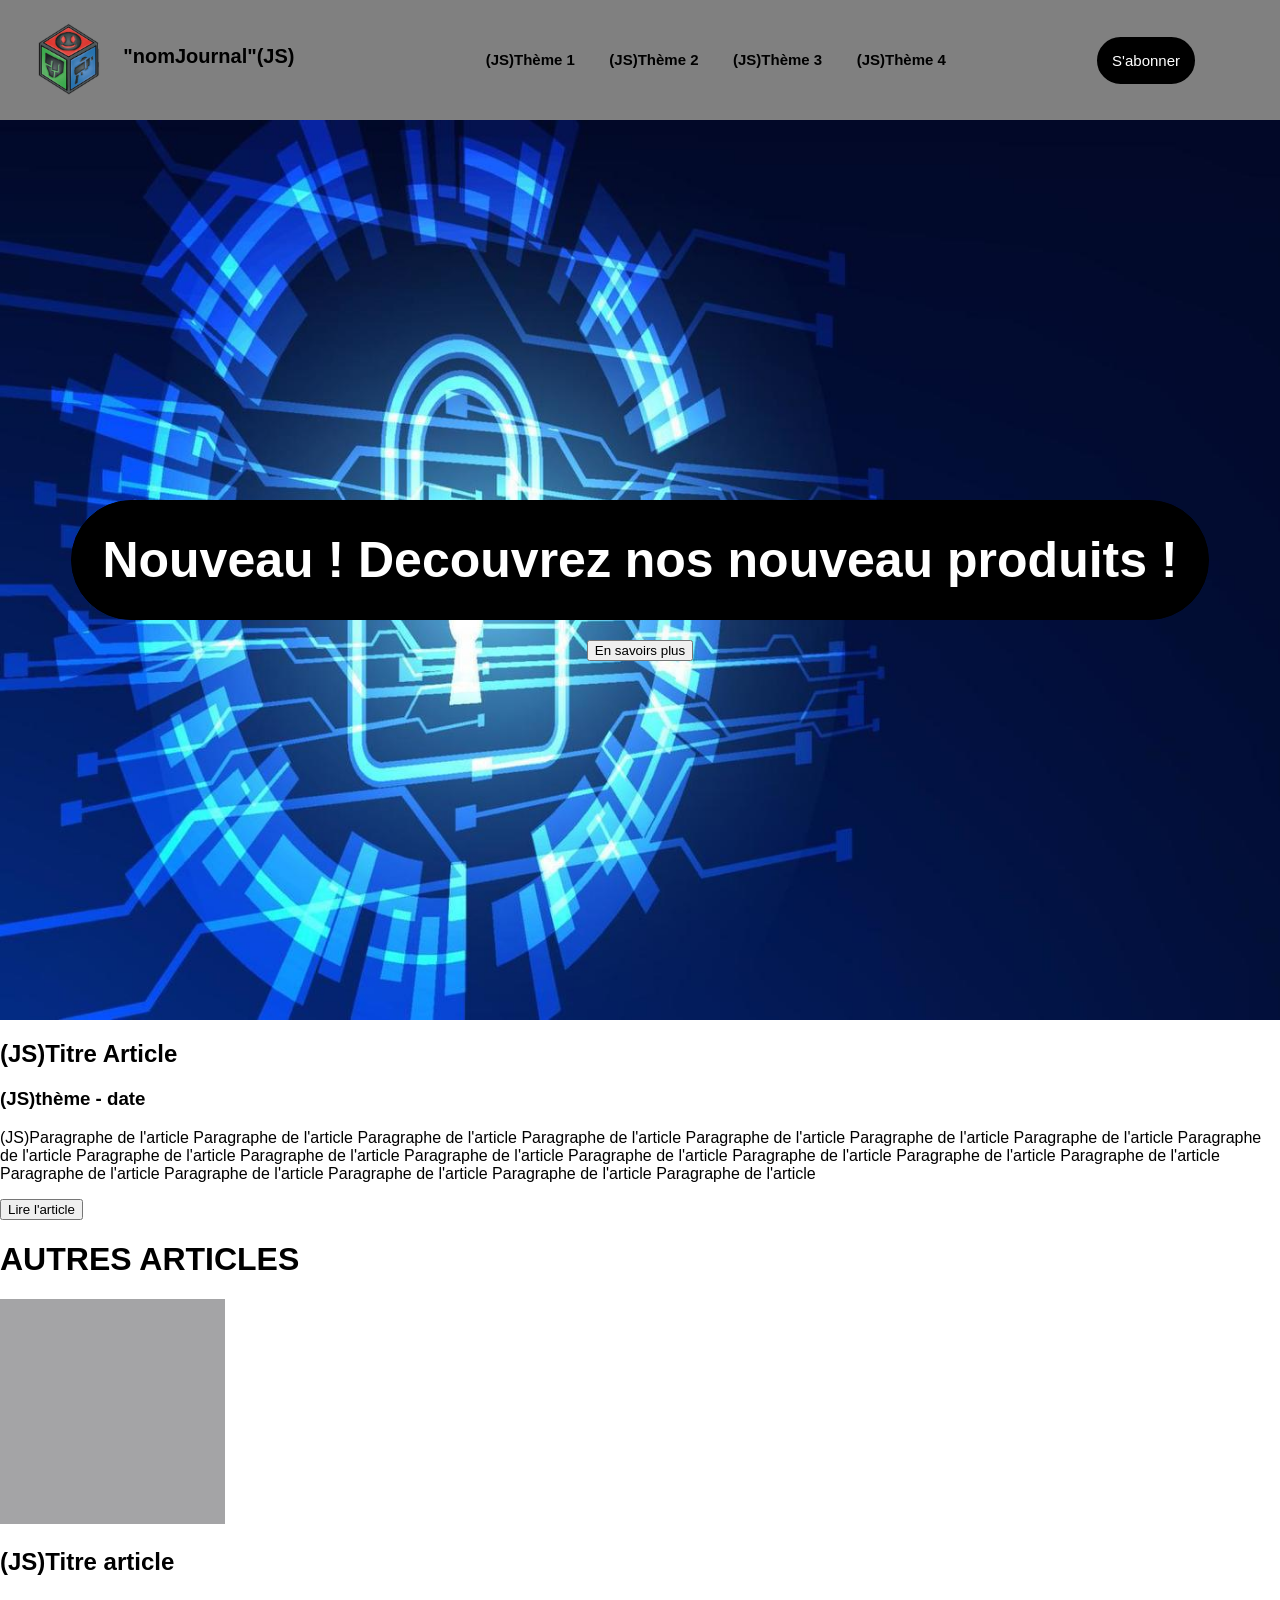
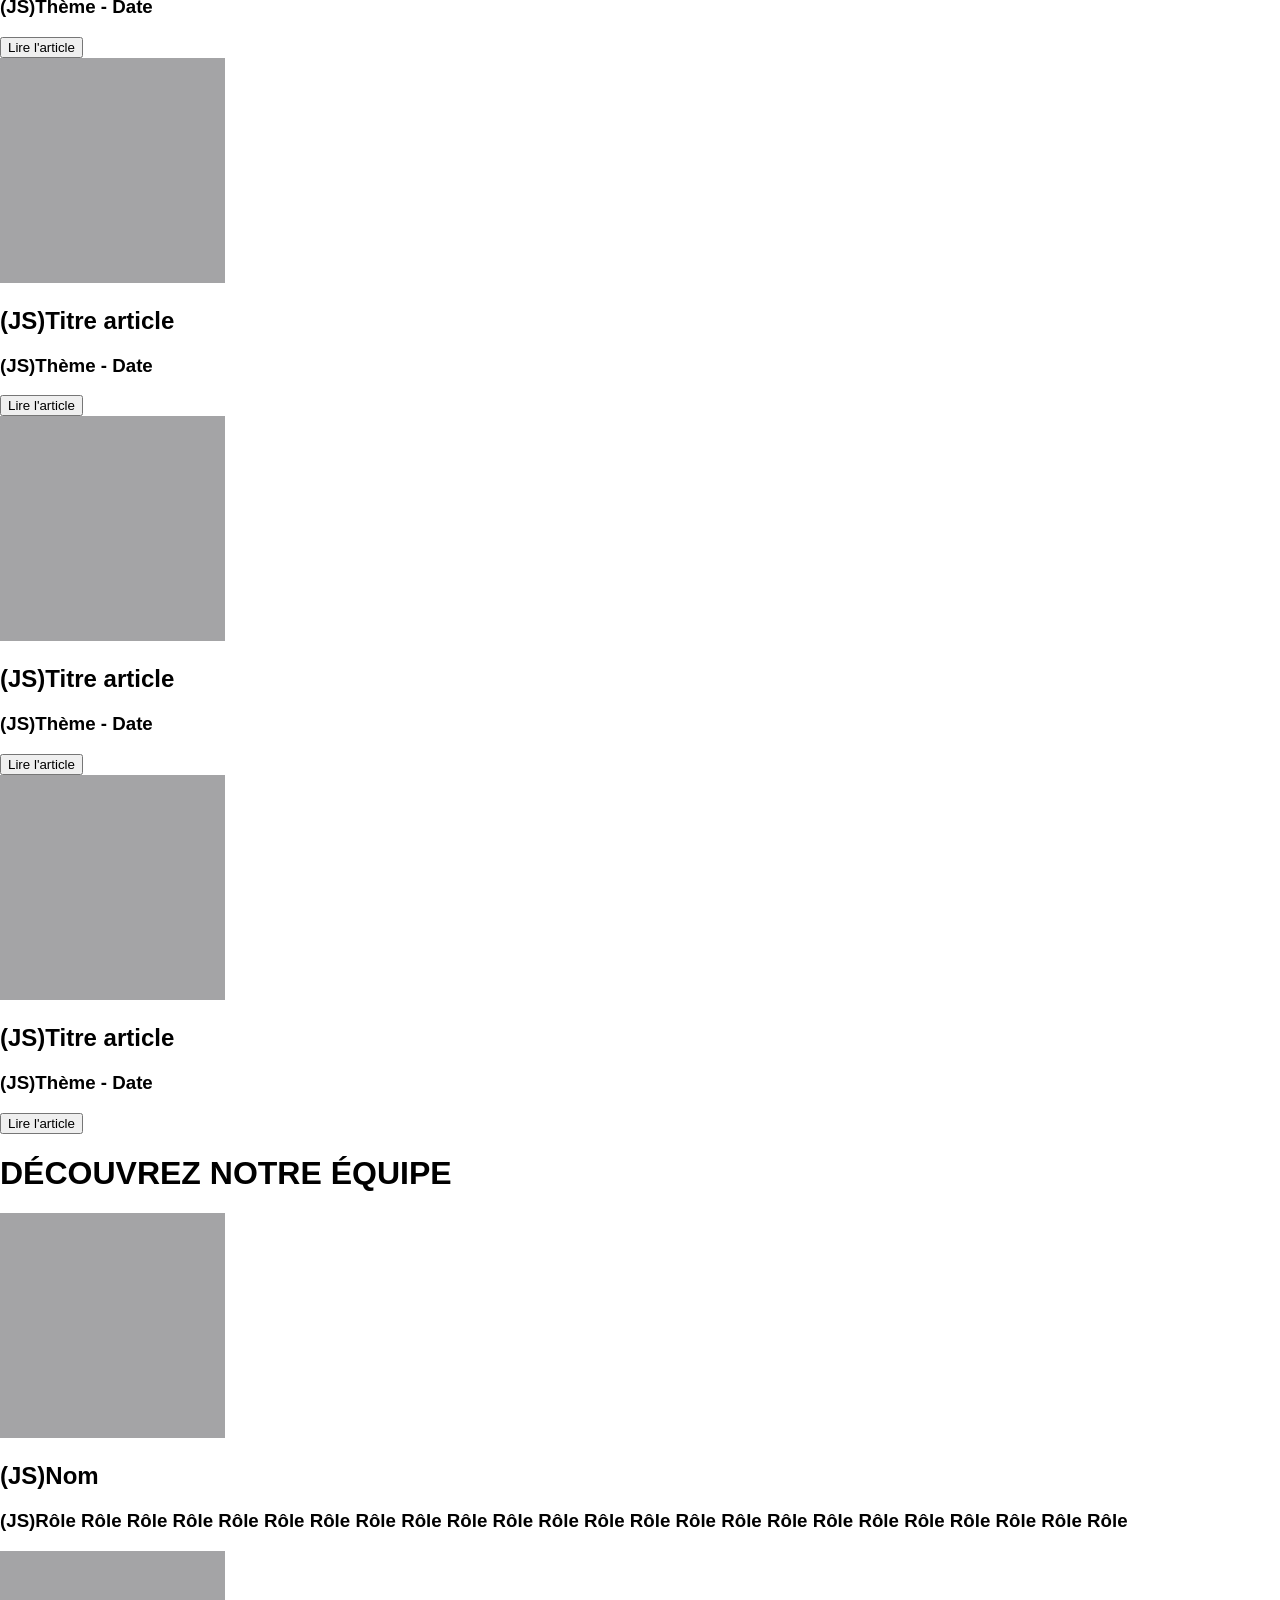
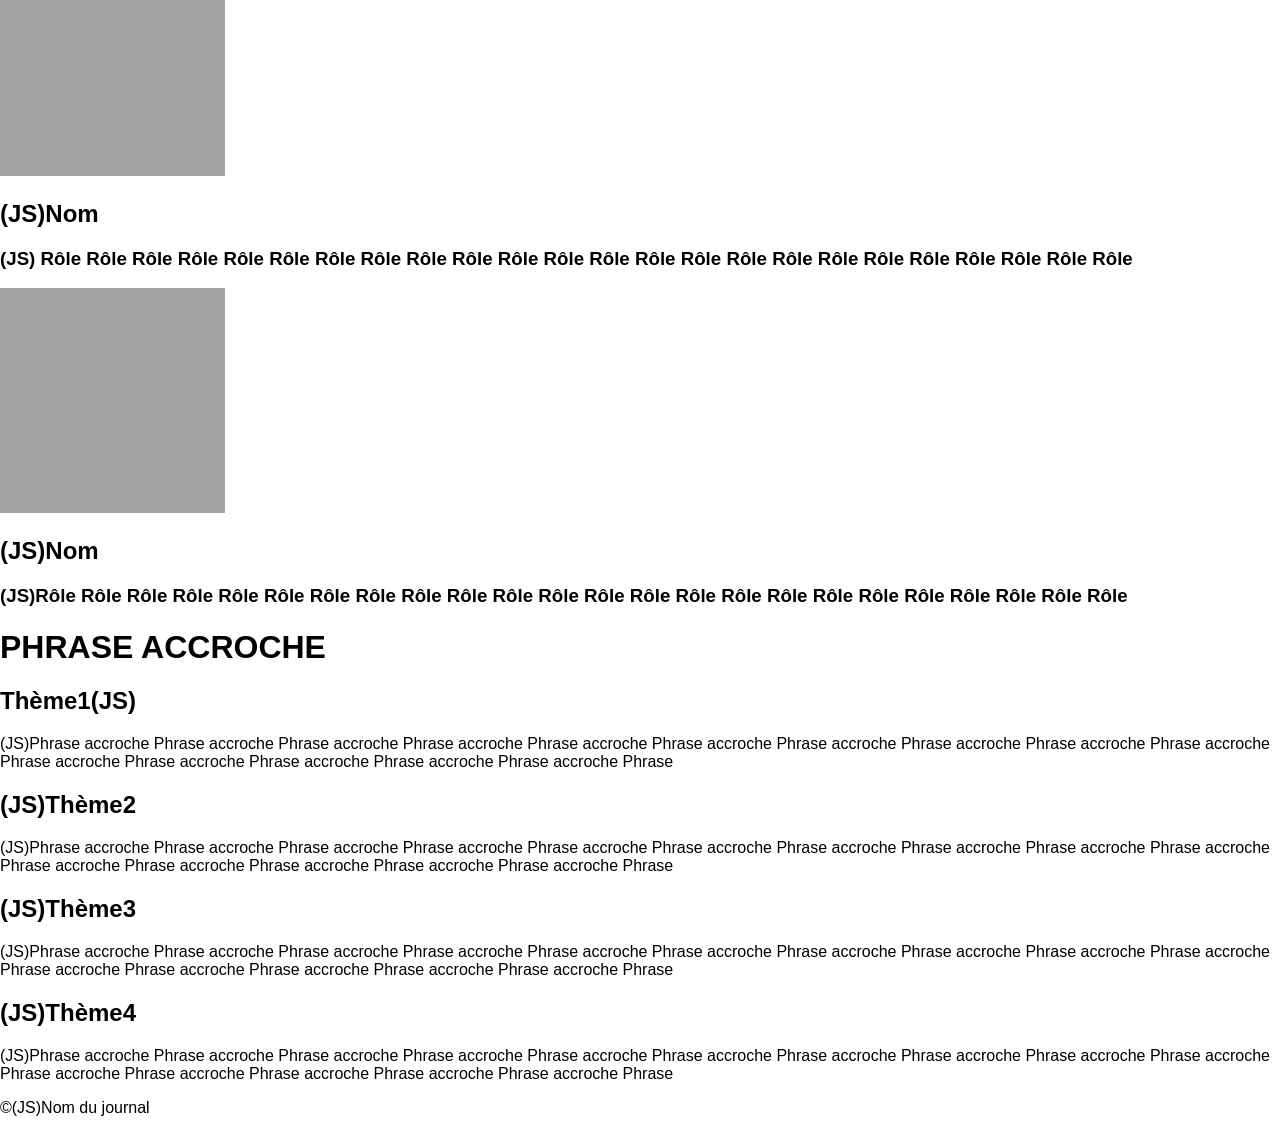
==== index.html @ ef208337 "niceeeee" ====
<!DOCTYPE html>
<html lang="fr">
<head>
   <meta charset="UTF-8">
   <meta name="viewport" content="width=device-width, initial-scale=1.0">
   <title>CyberW0W</title>
   <link rel="stylesheet" href="style.css">
</head>
<body>
   <!-- Début HTML -->
   <nav>
   <div class="nav_logo_and_name">
      <img class="nav_logo" src="assets/d7frto0-d5fe16d4-93fb-4205-88fe-c73c421a5c11.png">
         <h3 class="mag_name">"nomJournal"(JS)</h3>
   </div>
   <ul class="nav_bar">
   <li><a href ="#">(JS)Thème 1</a></li>
   <li><a href ="#">(JS)Thème 2</a></li>
   <li><a href ="#">(JS)Thème 3</a></li>
   <li><a href ="#">(JS)Thème 4</a></li>
   </ul>
<button class="subscribe_button">S'abonner</button>
</nav>
<header>
<h1 id="new_product_title"class="big_title">Nouveau ! Decouvrez nos nouveau produits !</h1>
<button class="header_button">En savoirs plus</button>
</header>
<main>
<div class="highlight_article">
<h2 class="article_title">(JS)Titre Article</h2>
<h3 class="theme_date">(JS)thème - date</h3>
<p>(JS)Paragraphe de l'article Paragraphe de l'article Paragraphe de l'article Paragraphe de l'article Paragraphe de l'article Paragraphe de l'article Paragraphe de l'article Paragraphe de l'article Paragraphe de l'article Paragraphe de l'article Paragraphe de l'article Paragraphe de l'article Paragraphe de l'article Paragraphe de l'article Paragraphe de l'article Paragraphe de l'article Paragraphe de l'article Paragraphe de l'article Paragraphe de l'article Paragraphe de l'article
</p>
<button class="article_read_button">Lire l'article</button>
</div>
<h1 class="big_title">AUTRES ARTICLES</h1>
<section class="others_articles">
<div class="full_article">
<img class="article_image" src="assets/grey_font_test.png">
<div class="article_description">
<h2 class="article_title">(JS)Titre article</h2>
<h3 class="theme_date">(JS)Thème - Date</h3>
<button class="article_read_button">Lire l'article</button>
</div>
</div>
<div class="full_article">
   <img class="article_image" src="assets/grey_font_test.png">
   <div class="article_description">
   <h2 class="article_title">(JS)Titre article</h2>
   <h3 class="theme_date">(JS)Thème - Date</h3>
   <button class="article_read_button">Lire l'article</button>
   </div>
   </div>
   <div class="full_article">
      <img class="article_image" src="assets/grey_font_test.png">
      <div class="article_description">
      <h2 class="article_title">(JS)Titre article</h2>
      <h3 class="theme_date">(JS)Thème - Date</h3>
      <button class="article_read_button">Lire l'article</button>
      </div>
      </div>
      <div class="full_article">
         <img class="article_image" src="assets/grey_font_test.png">
         <div class="article_description">
         <h2 class="article_title">(JS)Titre article</h2>
         <h3 class="theme_date">(JS)Thème - Date</h3>
         <button class="article_read_button">Lire l'article</button>
         </div>
         </div>
</section>
<h1 class="big_title">DÉCOUVREZ NOTRE ÉQUIPE</h1>
<section class="team_section">
<div class="team_member_div">
<img class="team_member_image" src="assets/grey_font_test.png">
<h2 class="team_member_name">(JS)Nom</h2>
<h3 class="team_member_role">(JS)Rôle Rôle Rôle Rôle Rôle Rôle Rôle Rôle Rôle Rôle Rôle Rôle Rôle Rôle Rôle Rôle Rôle Rôle Rôle Rôle Rôle Rôle Rôle Rôle</h3>
</div>
<div class="team_member_div">
   <img class="team_member_image" src="assets/grey_font_test.png">
   <h2 class="team_member_name">(JS)Nom</h2>
   <h3 class="team_member_role">(JS) Rôle Rôle Rôle Rôle Rôle Rôle Rôle Rôle Rôle Rôle Rôle Rôle Rôle Rôle Rôle Rôle Rôle Rôle Rôle Rôle Rôle Rôle Rôle Rôle</h3>
   </div>
   <div class="team_member_div">
      <img class="team_member_image" src="assets/grey_font_test.png">
      <h2 class="team_member_name">(JS)Nom</h2>
      <h3 class="team_member_role">(JS)Rôle Rôle Rôle Rôle Rôle Rôle Rôle Rôle Rôle Rôle Rôle Rôle Rôle Rôle Rôle Rôle Rôle Rôle Rôle Rôle Rôle Rôle Rôle Rôle</h3>
      </div>
</section>
</main>
<footer>
<h1 class="big_title">PHRASE ACCROCHE</h1>
<section class="footer_thème_section">
<div class="footer_thème_div">
<h2>Thème1(JS)</h2>
<p class="footer_text">(JS)Phrase accroche Phrase accroche Phrase accroche Phrase accroche Phrase accroche Phrase accroche Phrase accroche Phrase accroche Phrase accroche Phrase accroche Phrase accroche Phrase accroche Phrase accroche Phrase accroche Phrase accroche Phrase</p>
</div>
<div class="footer_thème_div">
   <h2>(JS)Thème2</h2>
   <p class="footer_text">(JS)Phrase accroche Phrase accroche Phrase accroche Phrase accroche Phrase accroche Phrase accroche Phrase accroche Phrase accroche Phrase accroche Phrase accroche Phrase accroche Phrase accroche Phrase accroche Phrase accroche Phrase accroche Phrase</p>
   </div>
   <div class="footer_thème_div">
      <h2>(JS)Thème3</h2>
      <p class="footer_text">(JS)Phrase accroche Phrase accroche Phrase accroche Phrase accroche Phrase accroche Phrase accroche Phrase accroche Phrase accroche Phrase accroche Phrase accroche Phrase accroche Phrase accroche Phrase accroche Phrase accroche Phrase accroche Phrase</p>
      </div>
      <div class="footer_thème_div">
         <h2>(JS)Thème4</h2>
         <p class="footer_text">(JS)Phrase accroche Phrase accroche Phrase accroche Phrase accroche Phrase accroche Phrase accroche Phrase accroche Phrase accroche Phrase accroche Phrase accroche Phrase accroche Phrase accroche Phrase accroche Phrase accroche Phrase accroche Phrase</p>
      </div>
</section>
<p class="copyright">©️(JS)Nom du journal</p>
</footer>
   <!-- Fin HTML -->
   <script src="script.js"></script>
</body>
</html>
---- style.css ----
body{
    font-family:Arial, Helvetica, sans-serif;
    padding: 0;
    margin: 0;
}

h1,h2,h3{
    font-family:'Segoe UI', Tahoma, Geneva, Verdana, sans-serif;
}

/* Logo */
.nav_logo{
    height: 80px;
    width: auto;
}

.nav_logo_and_name {
    display: flex;
    justify-content: space-between;
    padding-left: 15px;
}

.mag_name{
    font-size: 20px;
    font-weight: bold;
    margin-left: 20px;
    margin-top: 25px;
}

nav {
    display: flex;
    justify-content: space-between; 
    align-items: center; 
    background: grey;
    padding: 20px;
    padding-right: 50px;
}

/* Navigation List */
ul{
    list-style: none;
}

ul li{
    display: inline;
}
ul li a{
    text-decoration: none;
    margin: 15px;
    font-size: 15px;
    transition: 0.5s;
    color: black;
    font-weight: bold;
}
ul li a:hover{
    color: darkred
}

/* Contact Button */
.subscribe_button{
    background:black;
    margin-right: 35px;
    border: 2px solid black;
    padding: 13px;
    border-radius: 40px;
    transition: 0.3s;
    font-size: 15px;
    color: white;
    text-decoration: none;
}


.subscribe_button:hover{
    border: 2px solid darkred;
    background: darkred;
}

header {
    background-image: url("assets/cybersecurity_background.jpg");
    background-repeat: no-repeat;
    background-size: cover;
    height: 100vh;
    display: flex;
    justify-content: center;
    align-items: center;
    flex-direction: column;
}

#new_product_title{
    font-size: 50px;
    font-weight: bold;
    margin-top: 20px;
    margin-bottom: 20px;
    border: solid 1px black;
    border-radius: 80px;
    padding: 30px;
    background-color: black;
    color: white;
}
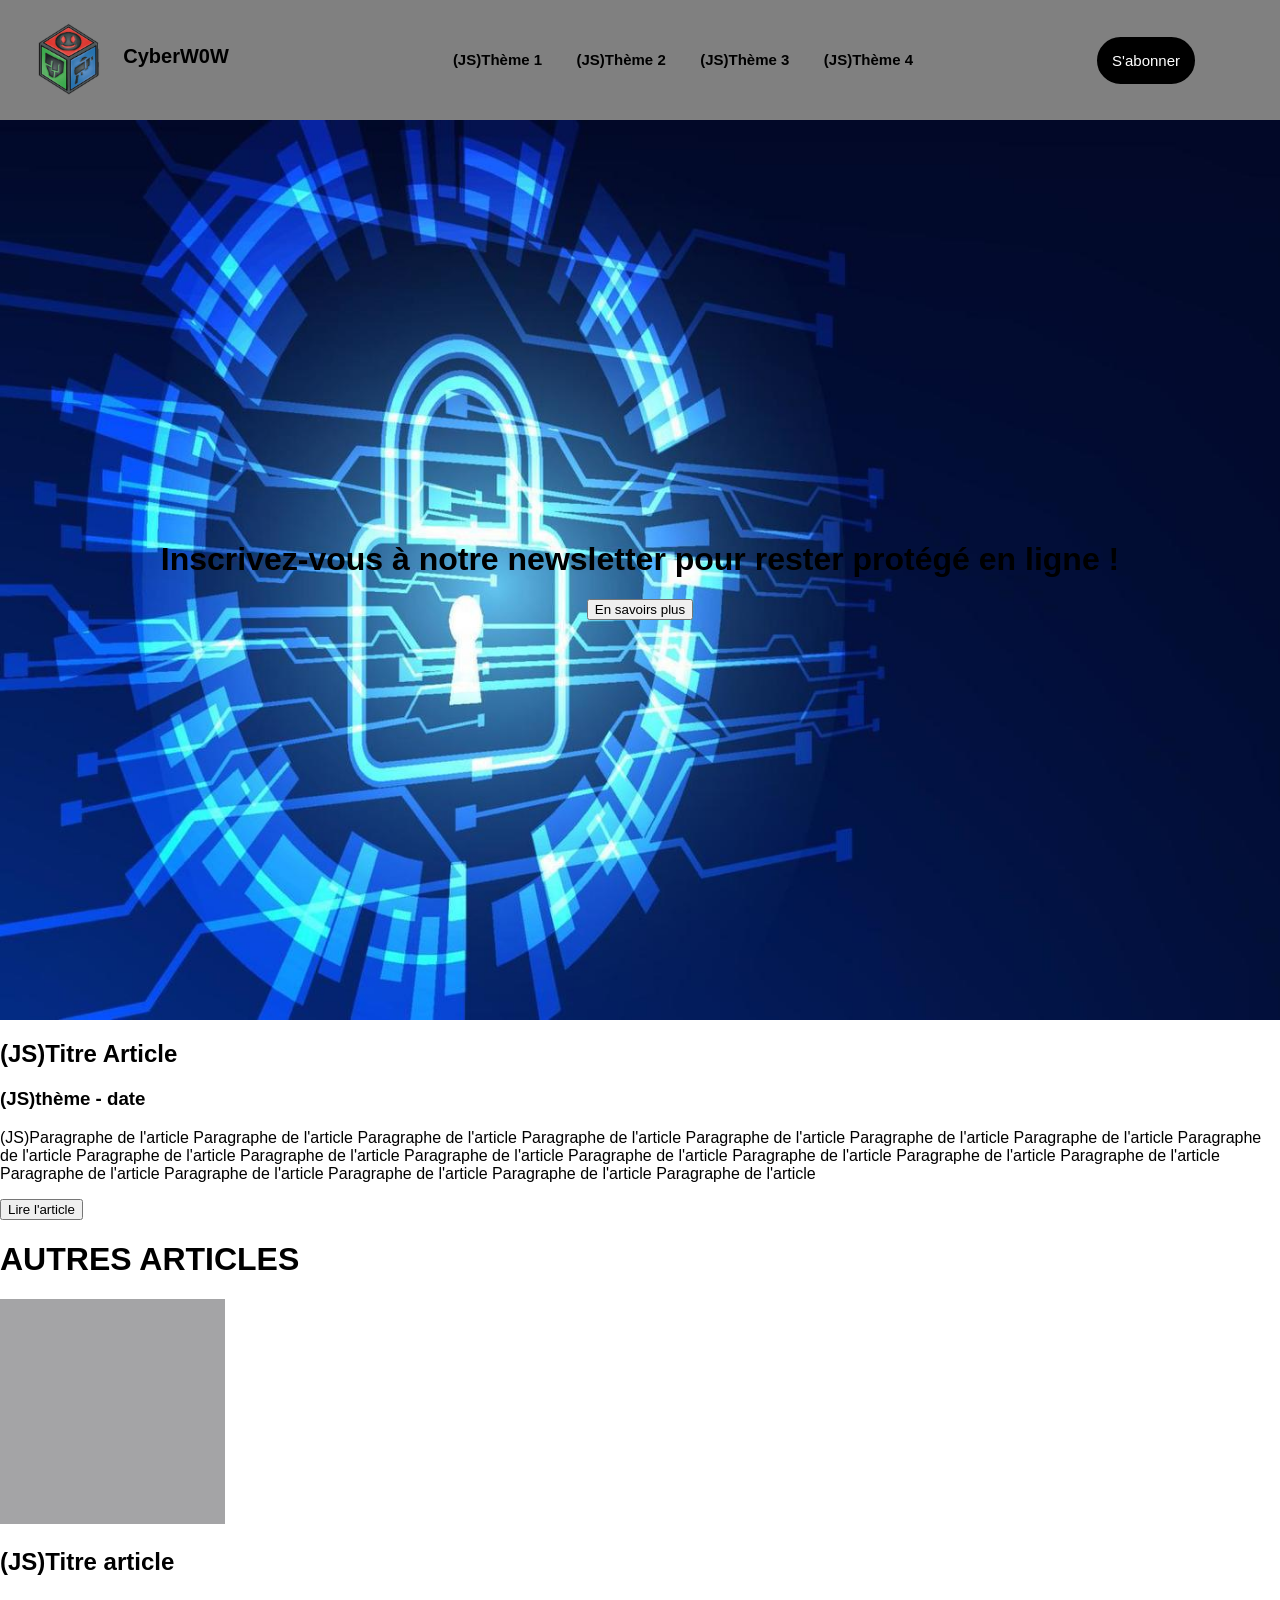
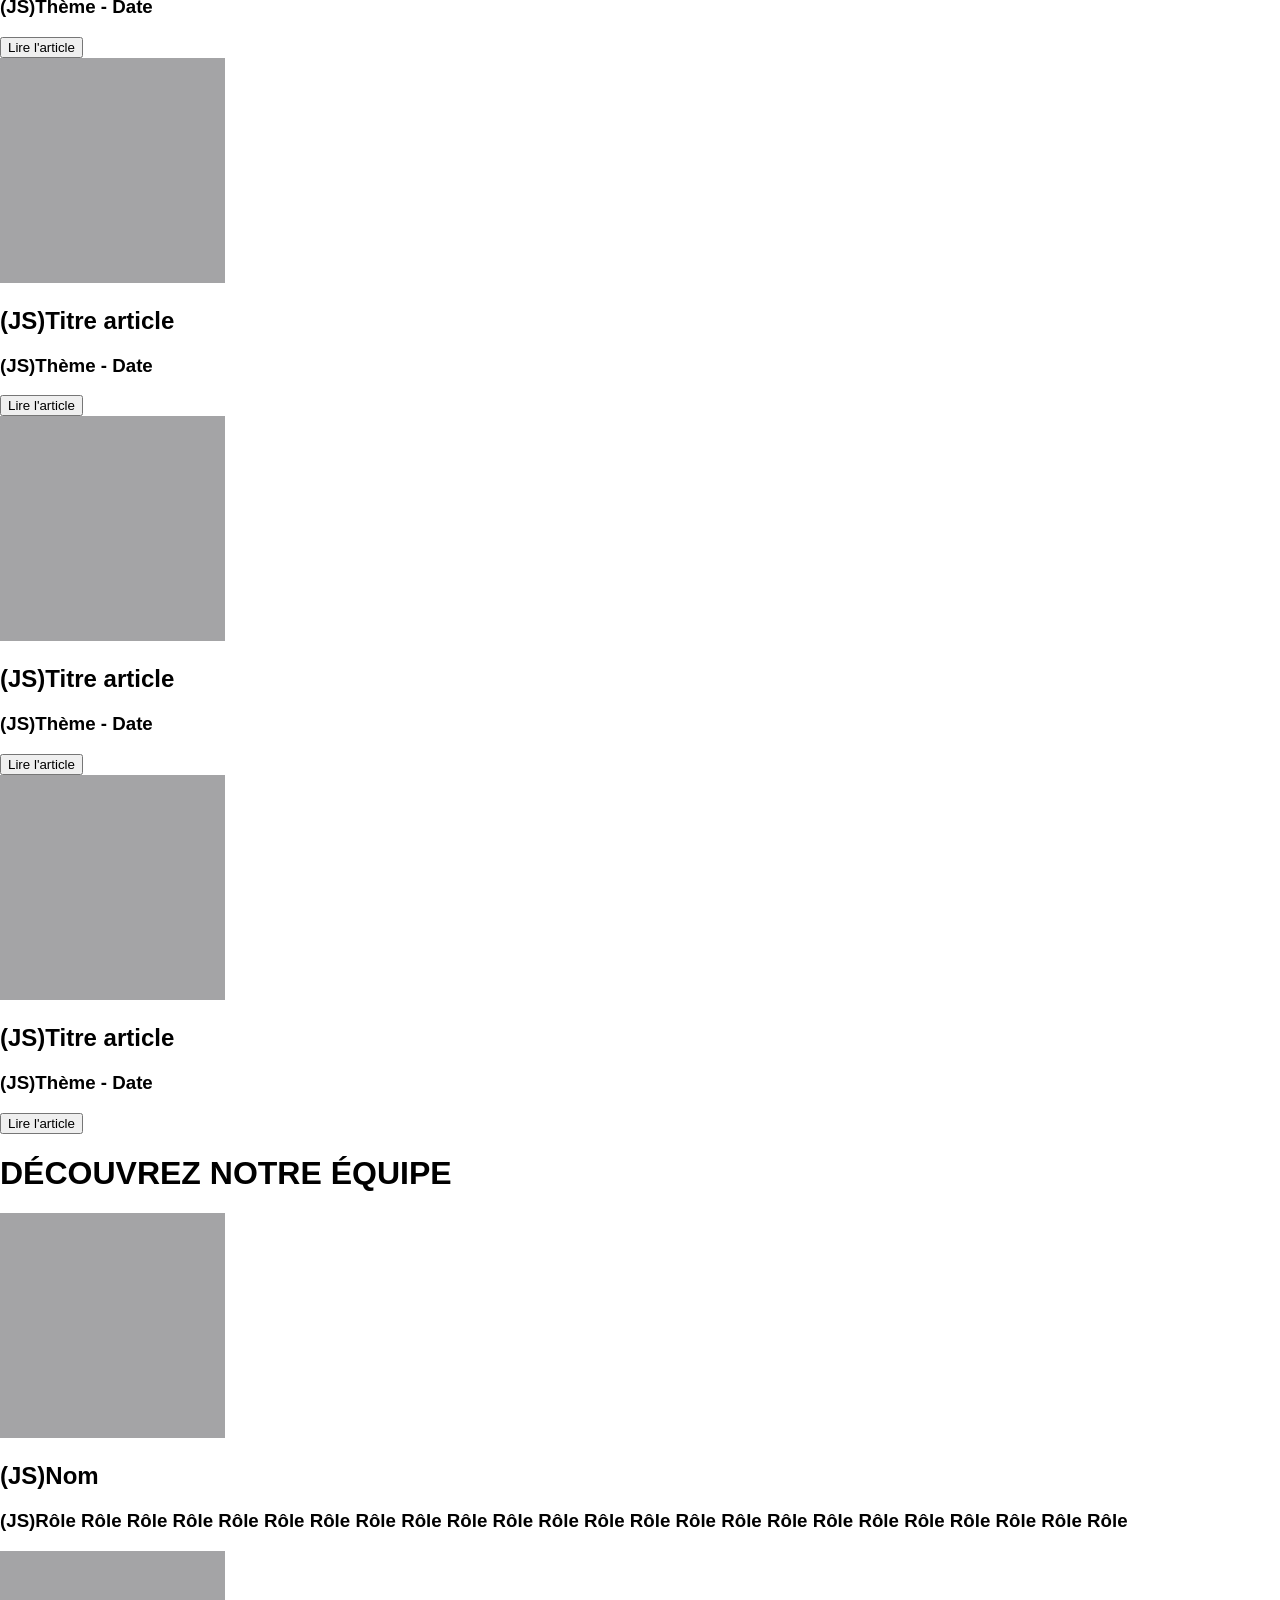
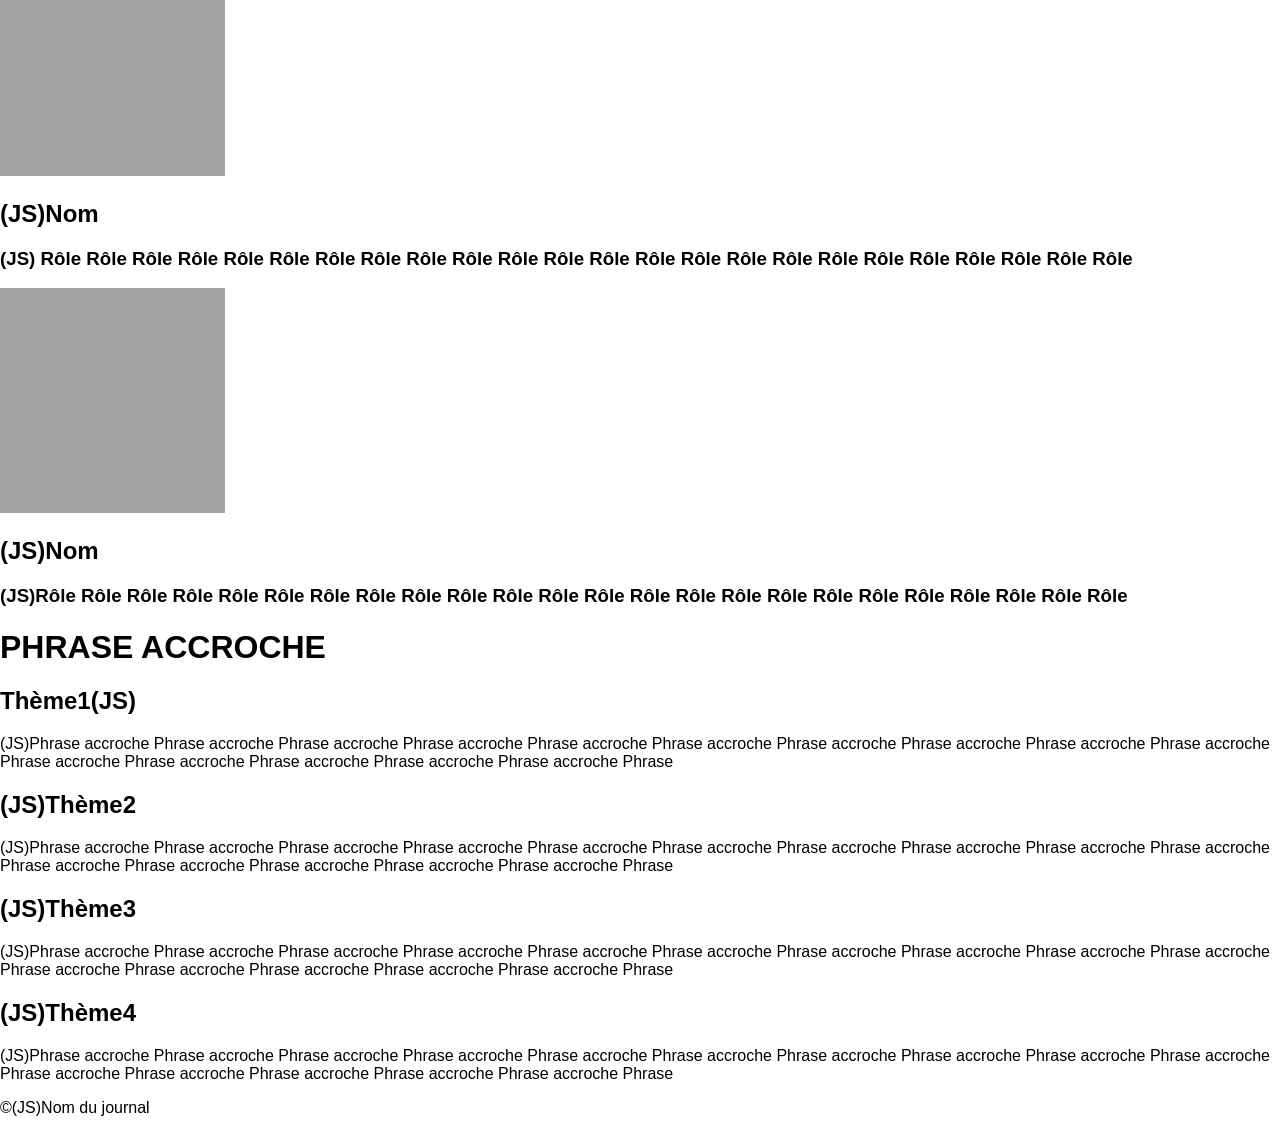
==== commit 823ef95a: "html totalement terminer + debut du js" ====
--- a/index.html
+++ b/index.html
@@ -22,7 +22,7 @@
 <button class="subscribe_button">S'abonner</button>
 </nav>
 <header>
-<h1 id="new_product_title"class="big_title">Nouveau ! Decouvrez nos nouveau produits !</h1>
+<h1 id="appel_action"class="big_title">Nouveau ! Decouvrez nos nouveau produits !</h1>
 <button class="header_button">En savoirs plus</button>
 </header>
 <main>
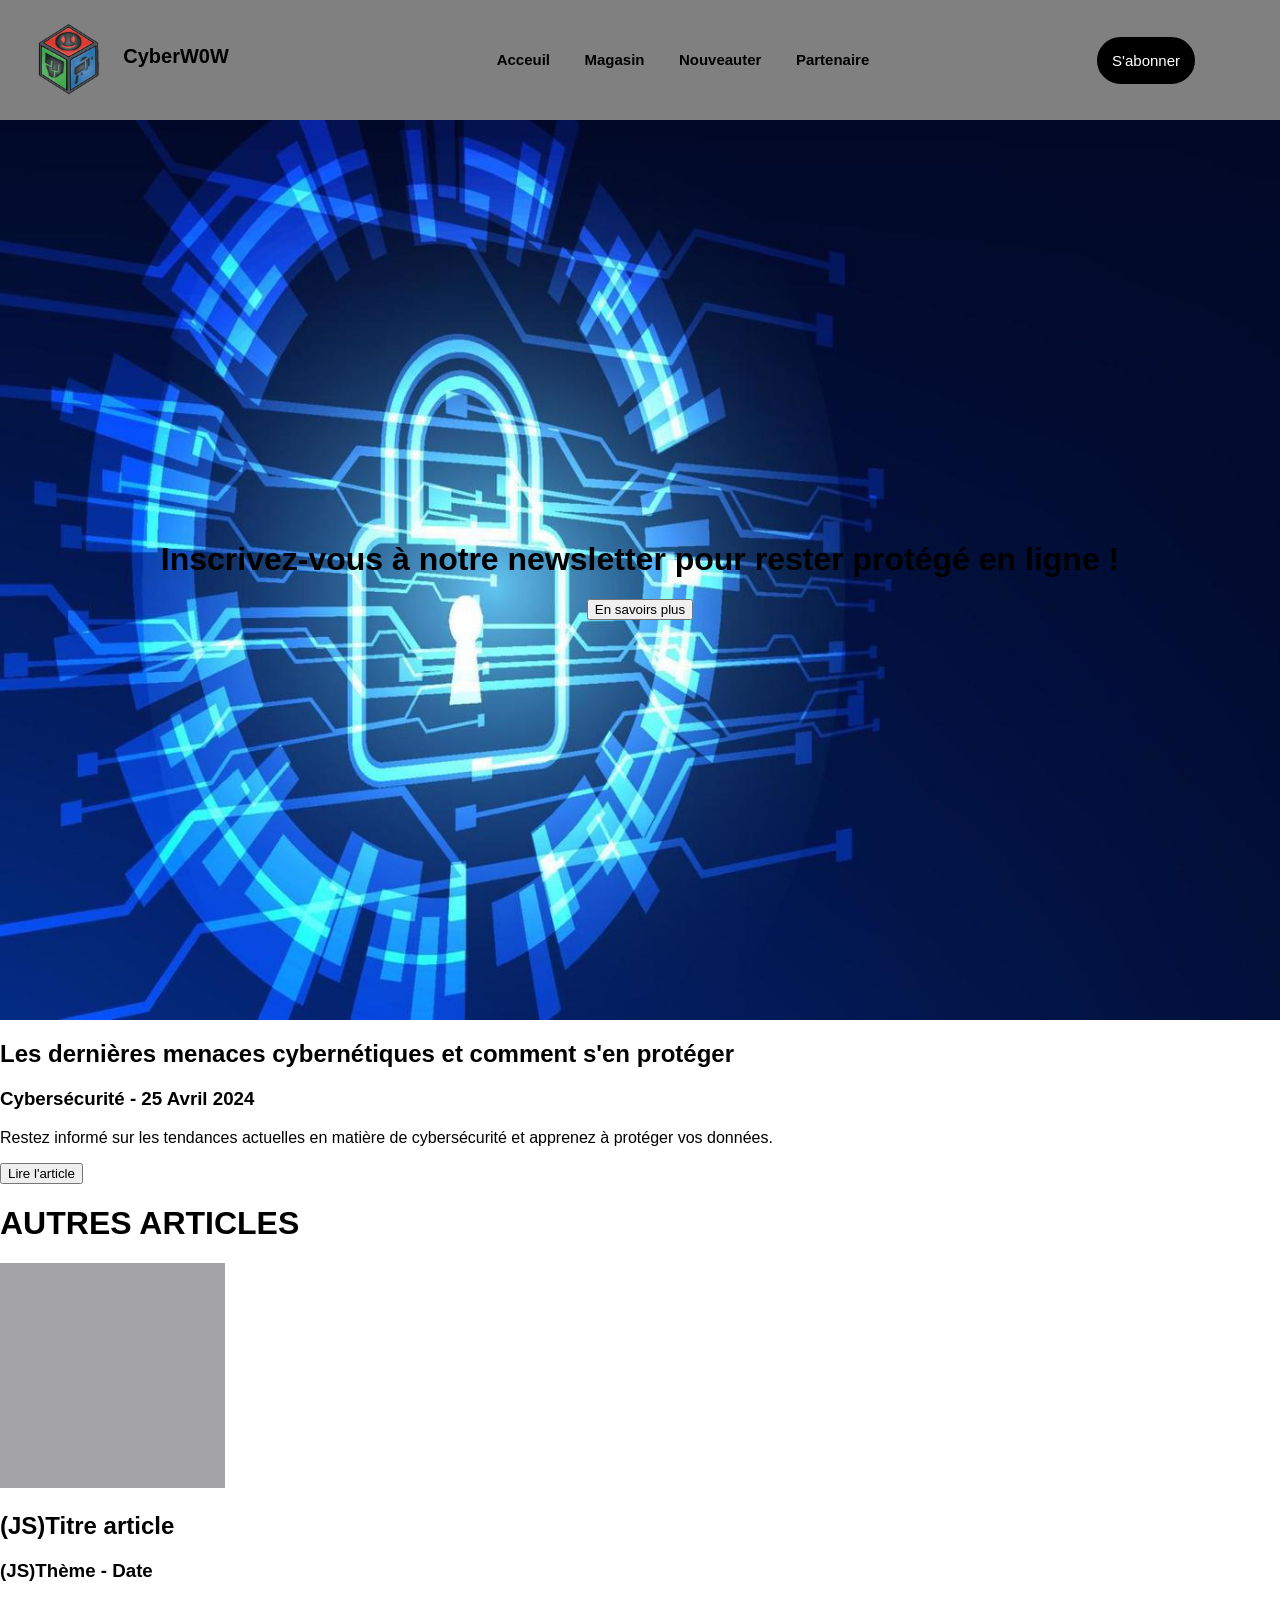
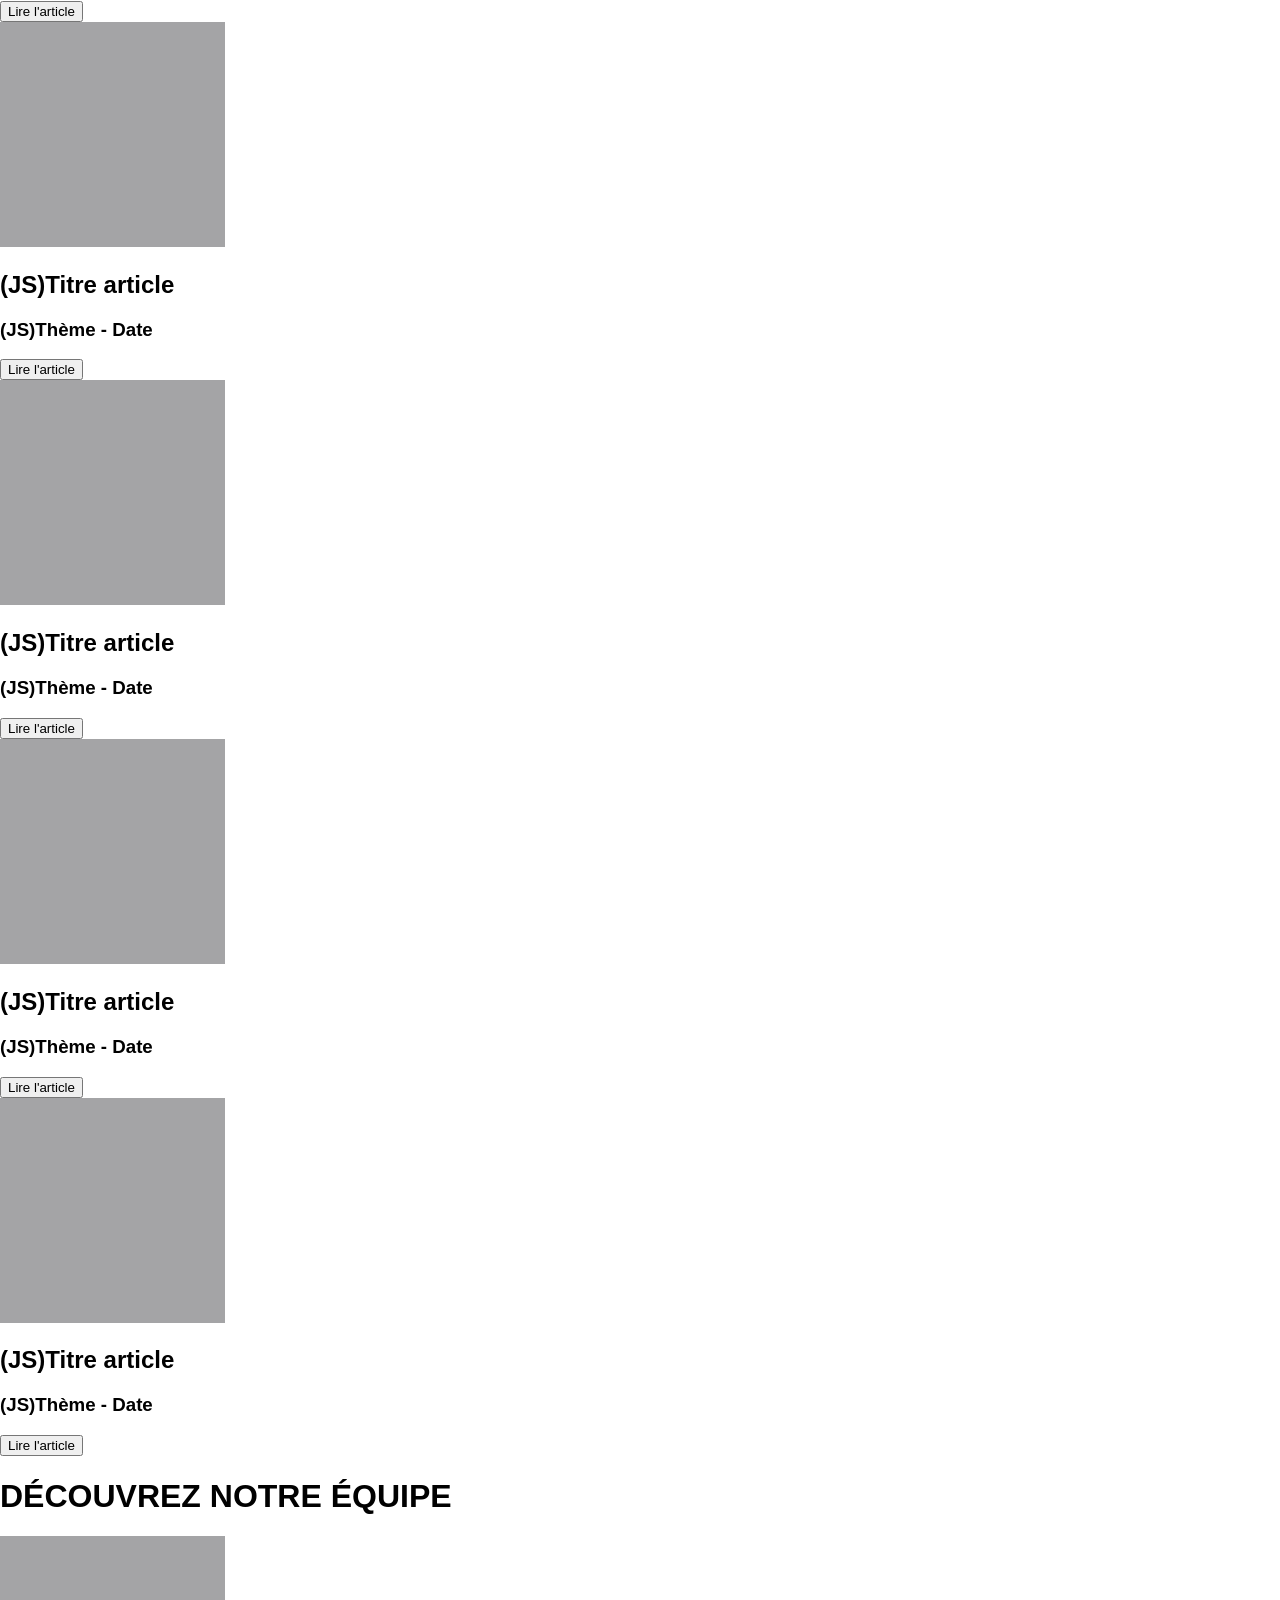
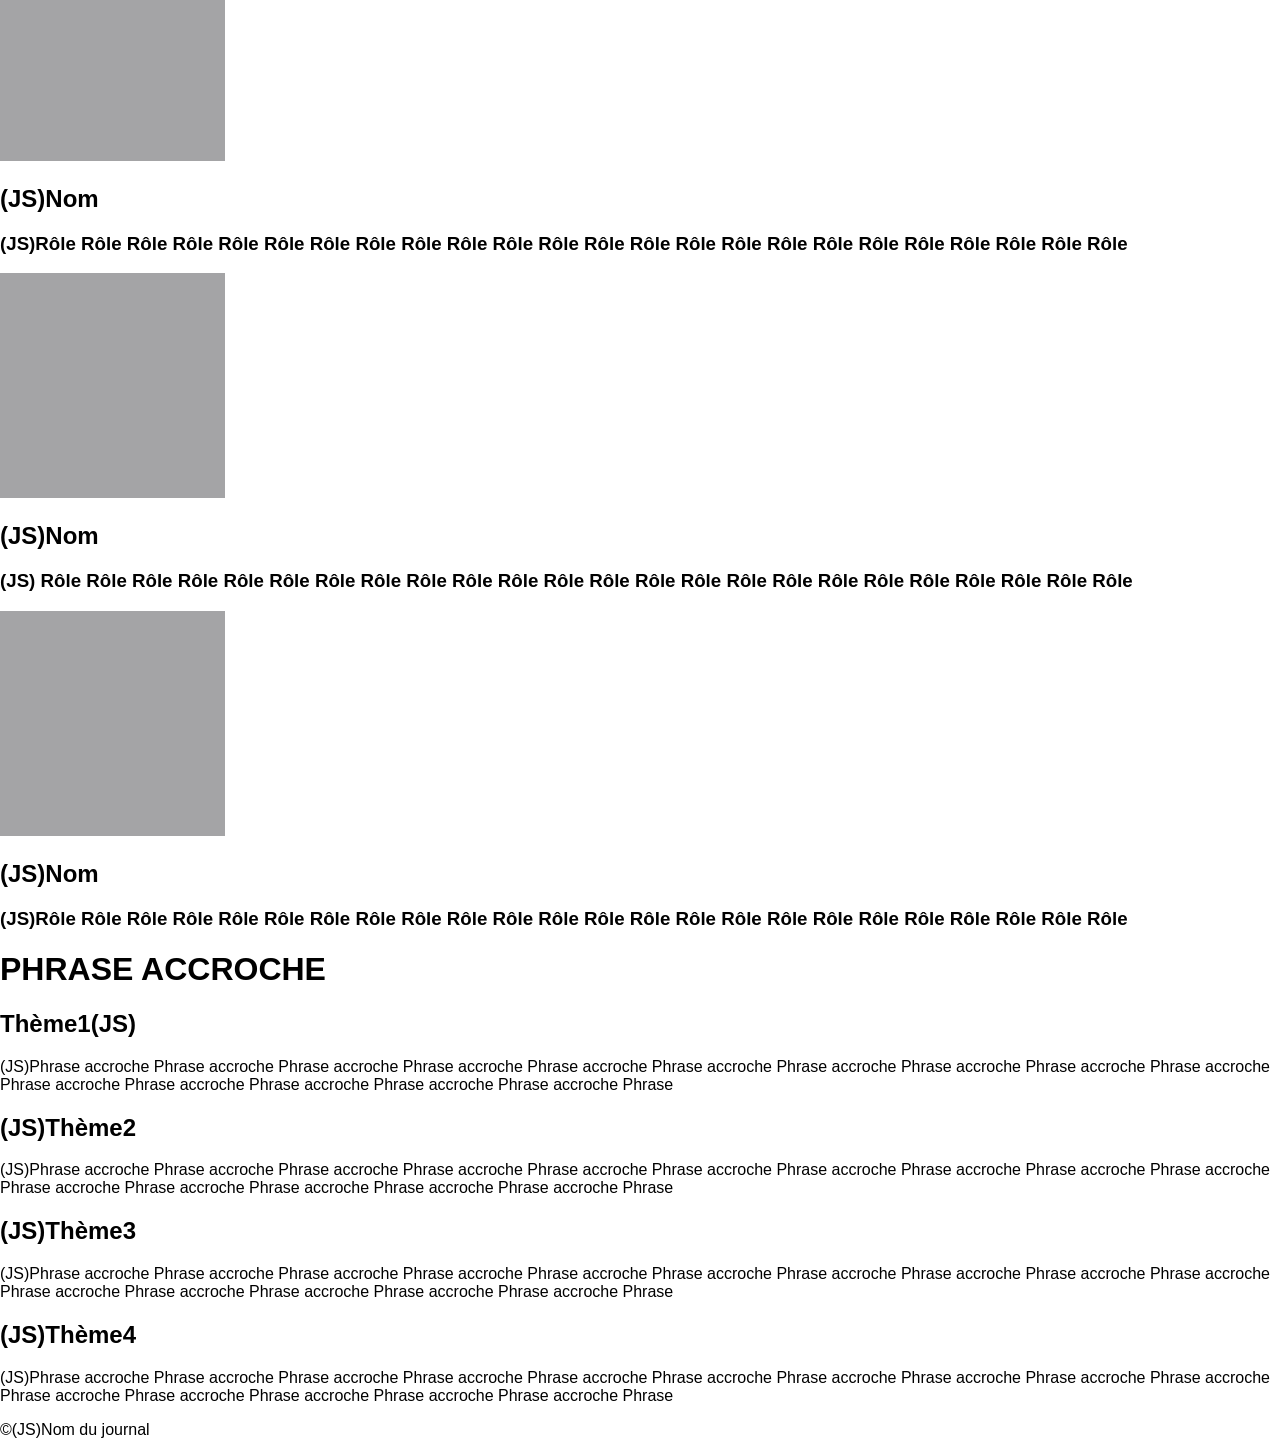
==== commit 2472508f: "js nav + article principal commencement de la creation des boucle pour mettre chaque article la ou i" ====
--- a/index.html
+++ b/index.html
@@ -14,10 +14,10 @@
          <h3 class="mag_name">"nomJournal"(JS)</h3>
    </div>
    <ul class="nav_bar">
-   <li><a href ="#">(JS)Thème 1</a></li>
-   <li><a href ="#">(JS)Thème 2</a></li>
-   <li><a href ="#">(JS)Thème 3</a></li>
-   <li><a href ="#">(JS)Thème 4</a></li>
+   <li><a href ="#">Acceuil</a></li>
+   <li><a href ="#">Magasin</a></li>
+   <li><a href ="#">Nouveauter</a></li>
+   <li><a href ="#">Partenaire</a></li>
    </ul>
 <button class="subscribe_button">S'abonner</button>
 </nav>
@@ -27,9 +27,9 @@
 </header>
 <main>
 <div class="highlight_article">
-<h2 class="article_title">(JS)Titre Article</h2>
-<h3 class="theme_date">(JS)thème - date</h3>
-<p>(JS)Paragraphe de l'article Paragraphe de l'article Paragraphe de l'article Paragraphe de l'article Paragraphe de l'article Paragraphe de l'article Paragraphe de l'article Paragraphe de l'article Paragraphe de l'article Paragraphe de l'article Paragraphe de l'article Paragraphe de l'article Paragraphe de l'article Paragraphe de l'article Paragraphe de l'article Paragraphe de l'article Paragraphe de l'article Paragraphe de l'article Paragraphe de l'article Paragraphe de l'article
+<h2 id="article_principal_title" class="article_title">(JS)Titre Article</h2>
+<h3 id="article_principal_theme_date"class="theme_date">(JS)thème - date</h3>
+<p id="article_principal_description">(JS)Paragraphe de l'article Paragraphe de l'article Paragraphe de l'article Paragraphe de l'article Paragraphe de l'article Paragraphe de l'article Paragraphe de l'article Paragraphe de l'article Paragraphe de l'article Paragraphe de l'article Paragraphe de l'article Paragraphe de l'article Paragraphe de l'article Paragraphe de l'article Paragraphe de l'article Paragraphe de l'article Paragraphe de l'article Paragraphe de l'article Paragraphe de l'article Paragraphe de l'article
 </p>
 <button class="article_read_button">Lire l'article</button>
 </div>
@@ -67,6 +67,14 @@
          <button class="article_read_button">Lire l'article</button>
          </div>
          </div>
+         <div class="full_article">
+            <img class="article_image" src="assets/grey_font_test.png">
+            <div class="article_description">
+            <h2 class="article_title">(JS)Titre article</h2>
+            <h3 class="theme_date">(JS)Thème - Date</h3>
+            <button class="article_read_button">Lire l'article</button>
+            </div>
+            </div>
 </section>
 <h1 class="big_title">DÉCOUVREZ NOTRE ÉQUIPE</h1>
 <section class="team_section">
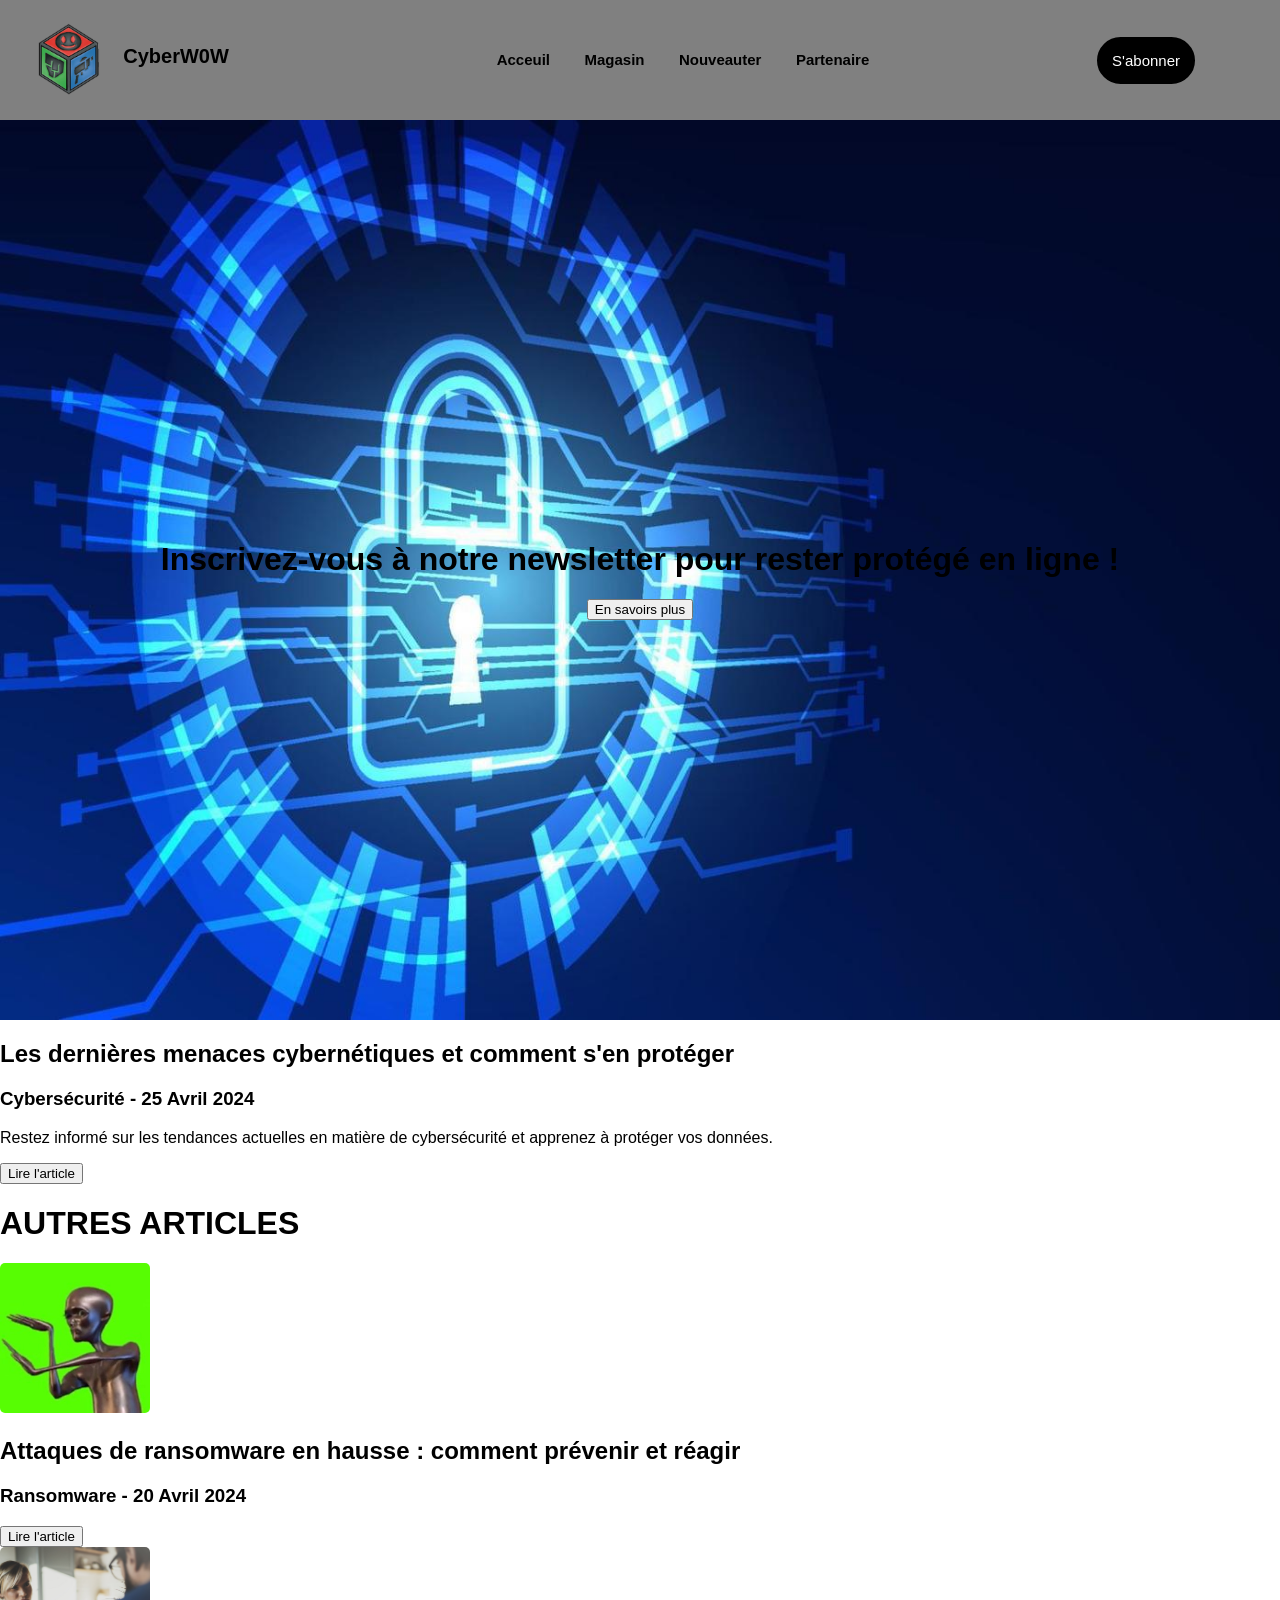
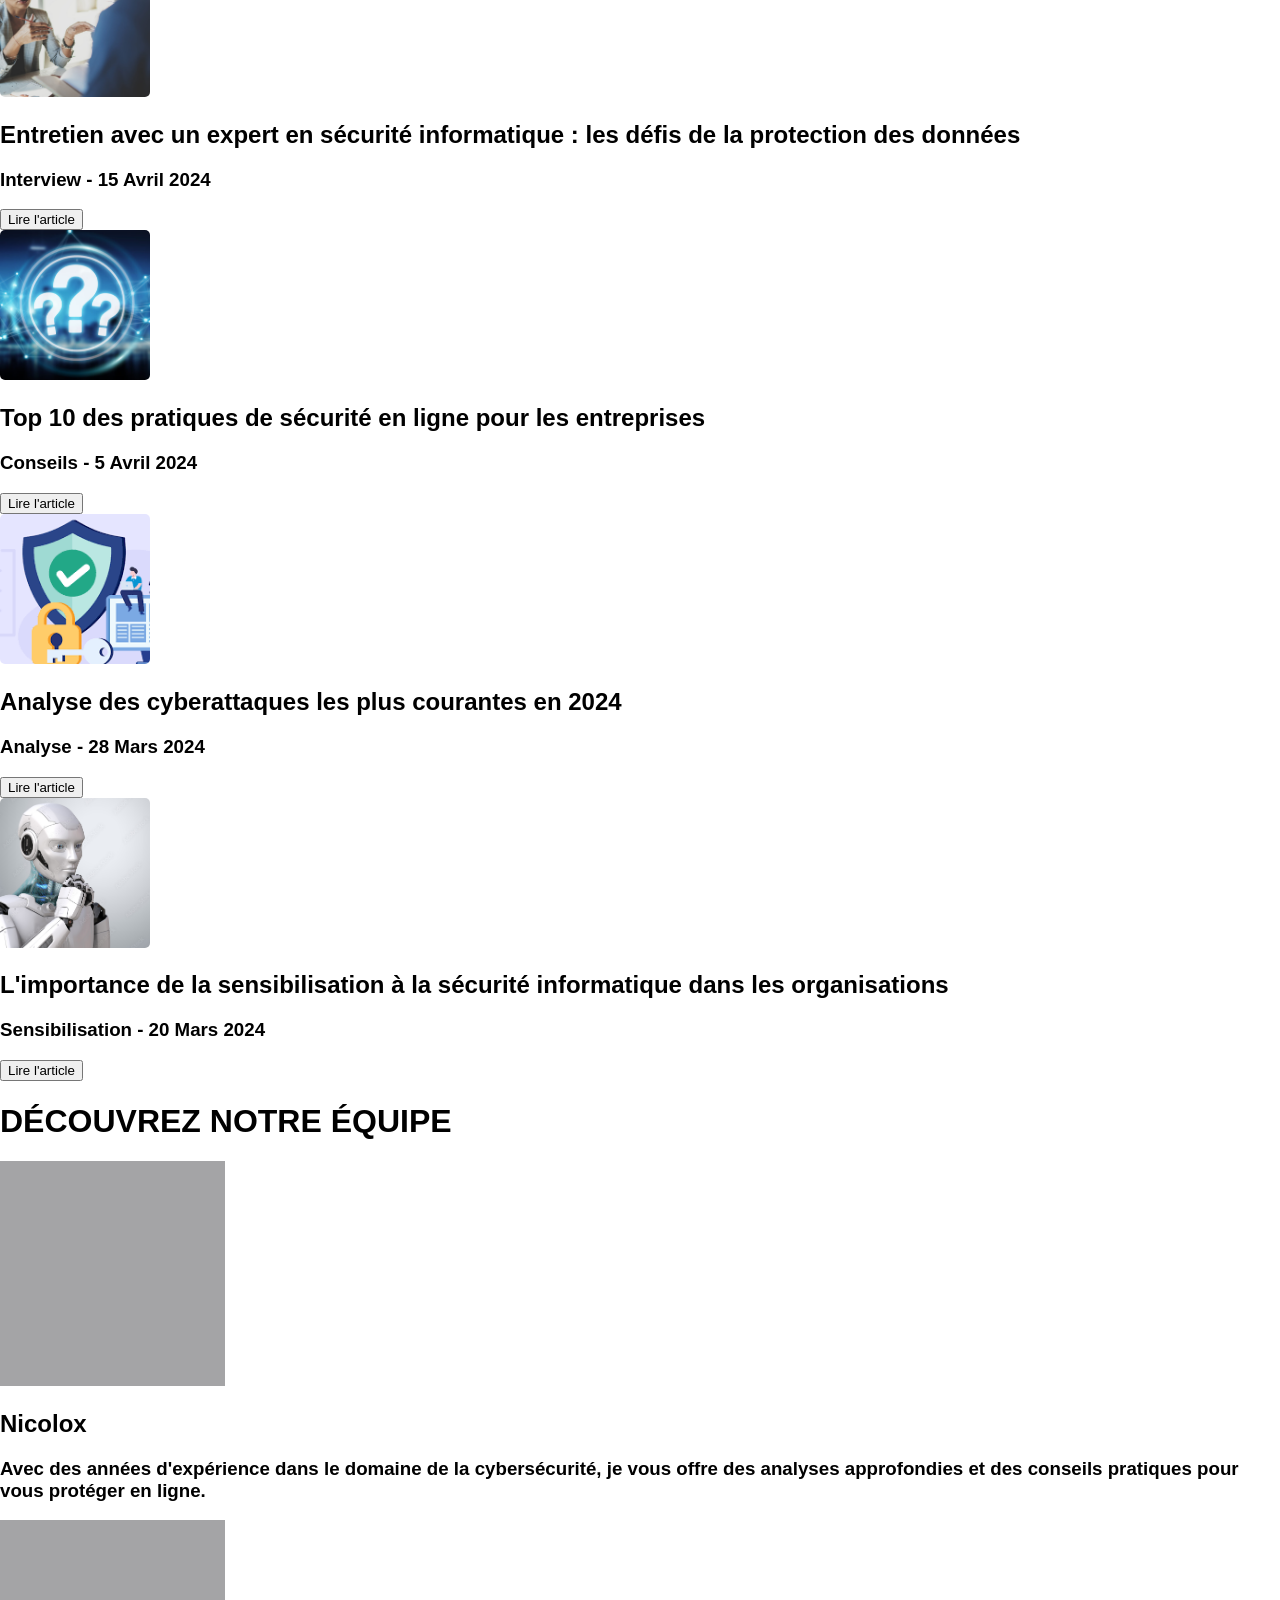
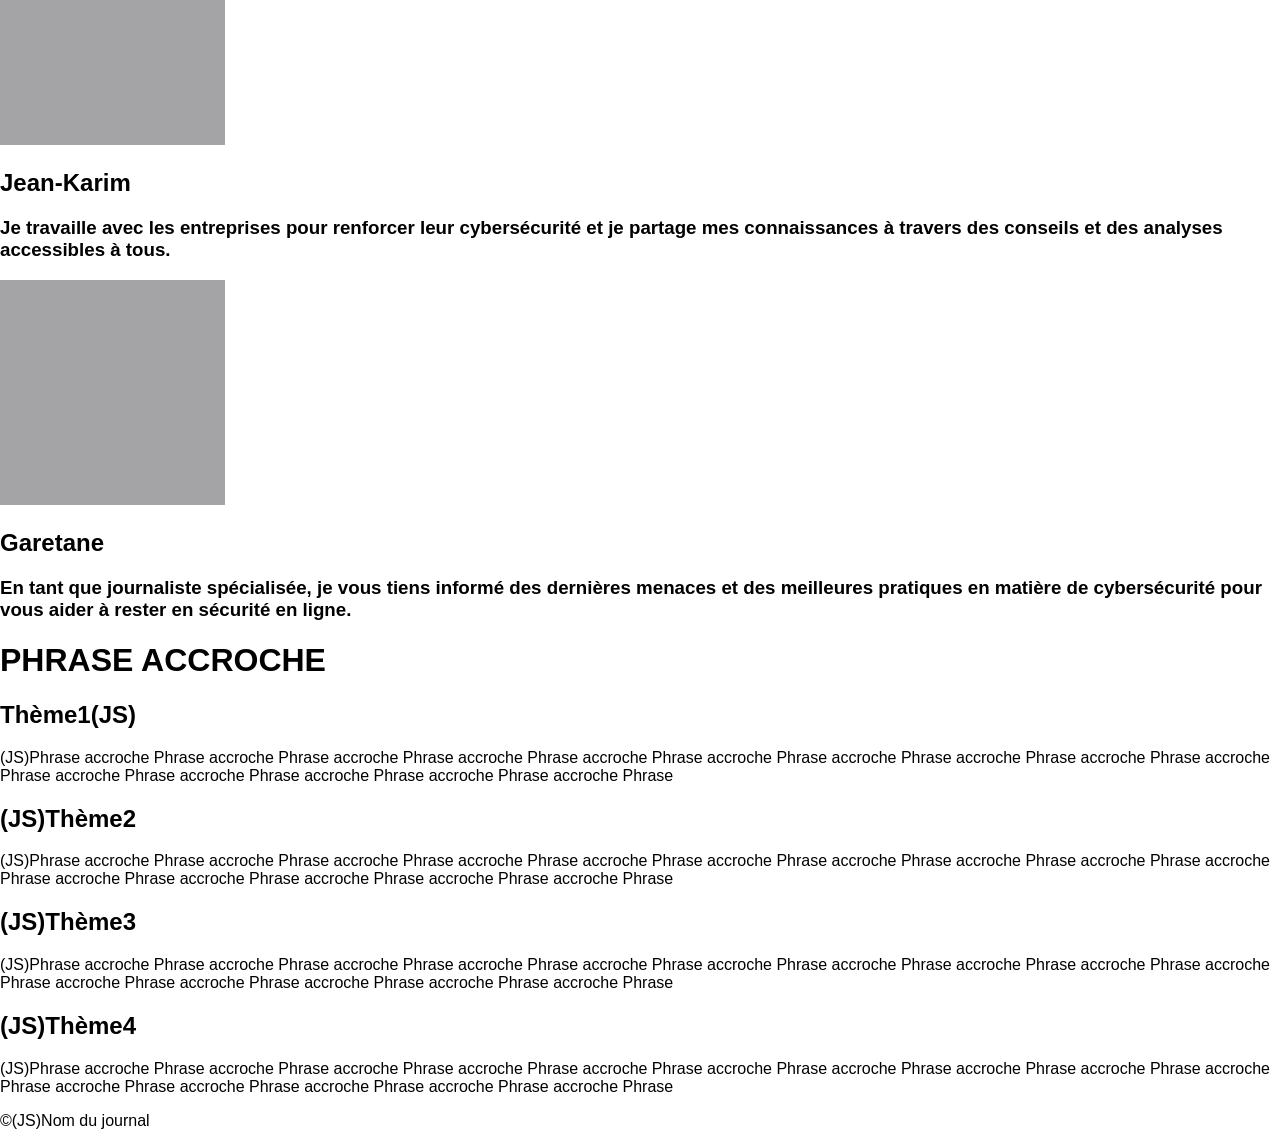
==== commit 4c3f69b4: "ok" ====
--- a/index.html
+++ b/index.html
@@ -26,9 +26,9 @@
 <button class="header_button">En savoirs plus</button>
 </header>
 <main>
-<div class="highlight_article">
-<h2 id="article_principal_title" class="article_title">(JS)Titre Article</h2>
-<h3 id="article_principal_theme_date"class="theme_date">(JS)thème - date</h3>
+<div id="highlight_article">
+<h2 id="article_principal_title">(JS)Titre Article</h2>
+<h3 id="article_principal_theme_date">(JS)thème - date</h3>
 <p id="article_principal_description">(JS)Paragraphe de l'article Paragraphe de l'article Paragraphe de l'article Paragraphe de l'article Paragraphe de l'article Paragraphe de l'article Paragraphe de l'article Paragraphe de l'article Paragraphe de l'article Paragraphe de l'article Paragraphe de l'article Paragraphe de l'article Paragraphe de l'article Paragraphe de l'article Paragraphe de l'article Paragraphe de l'article Paragraphe de l'article Paragraphe de l'article Paragraphe de l'article Paragraphe de l'article
 </p>
 <button class="article_read_button">Lire l'article</button>
@@ -39,7 +39,7 @@
 <img class="article_image" src="assets/grey_font_test.png">
 <div class="article_description">
 <h2 class="article_title">(JS)Titre article</h2>
-<h3 class="theme_date">(JS)Thème - Date</h3>
+<h3 class="article_theme_date">(JS)Thème - Date</h3>
 <button class="article_read_button">Lire l'article</button>
 </div>
 </div>
@@ -47,7 +47,7 @@
    <img class="article_image" src="assets/grey_font_test.png">
    <div class="article_description">
    <h2 class="article_title">(JS)Titre article</h2>
-   <h3 class="theme_date">(JS)Thème - Date</h3>
+   <h3 class="article_theme_date">(JS)Thème - Date</h3>
    <button class="article_read_button">Lire l'article</button>
    </div>
    </div>
@@ -55,7 +55,7 @@
       <img class="article_image" src="assets/grey_font_test.png">
       <div class="article_description">
       <h2 class="article_title">(JS)Titre article</h2>
-      <h3 class="theme_date">(JS)Thème - Date</h3>
+      <h3 class="article_theme_date">(JS)Thème - Date</h3>
       <button class="article_read_button">Lire l'article</button>
       </div>
       </div>
@@ -63,7 +63,7 @@
          <img class="article_image" src="assets/grey_font_test.png">
          <div class="article_description">
          <h2 class="article_title">(JS)Titre article</h2>
-         <h3 class="theme_date">(JS)Thème - Date</h3>
+         <h3 class="article_theme_date">(JS)Thème - Date</h3>
          <button class="article_read_button">Lire l'article</button>
          </div>
          </div>
@@ -71,7 +71,7 @@
             <img class="article_image" src="assets/grey_font_test.png">
             <div class="article_description">
             <h2 class="article_title">(JS)Titre article</h2>
-            <h3 class="theme_date">(JS)Thème - Date</h3>
+            <h3 class="article_theme_date">(JS)Thème - Date</h3>
             <button class="article_read_button">Lire l'article</button>
             </div>
             </div>
--- a/style.css
+++ b/style.css
@@ -96,4 +96,12 @@
     padding: 30px;
     background-color: black;
     color: white;
-}+}
+
+.article_image {
+    width: 150px;
+    height: 150px;
+    object-fit: cover;
+    border-radius: 5px;
+  }
+  
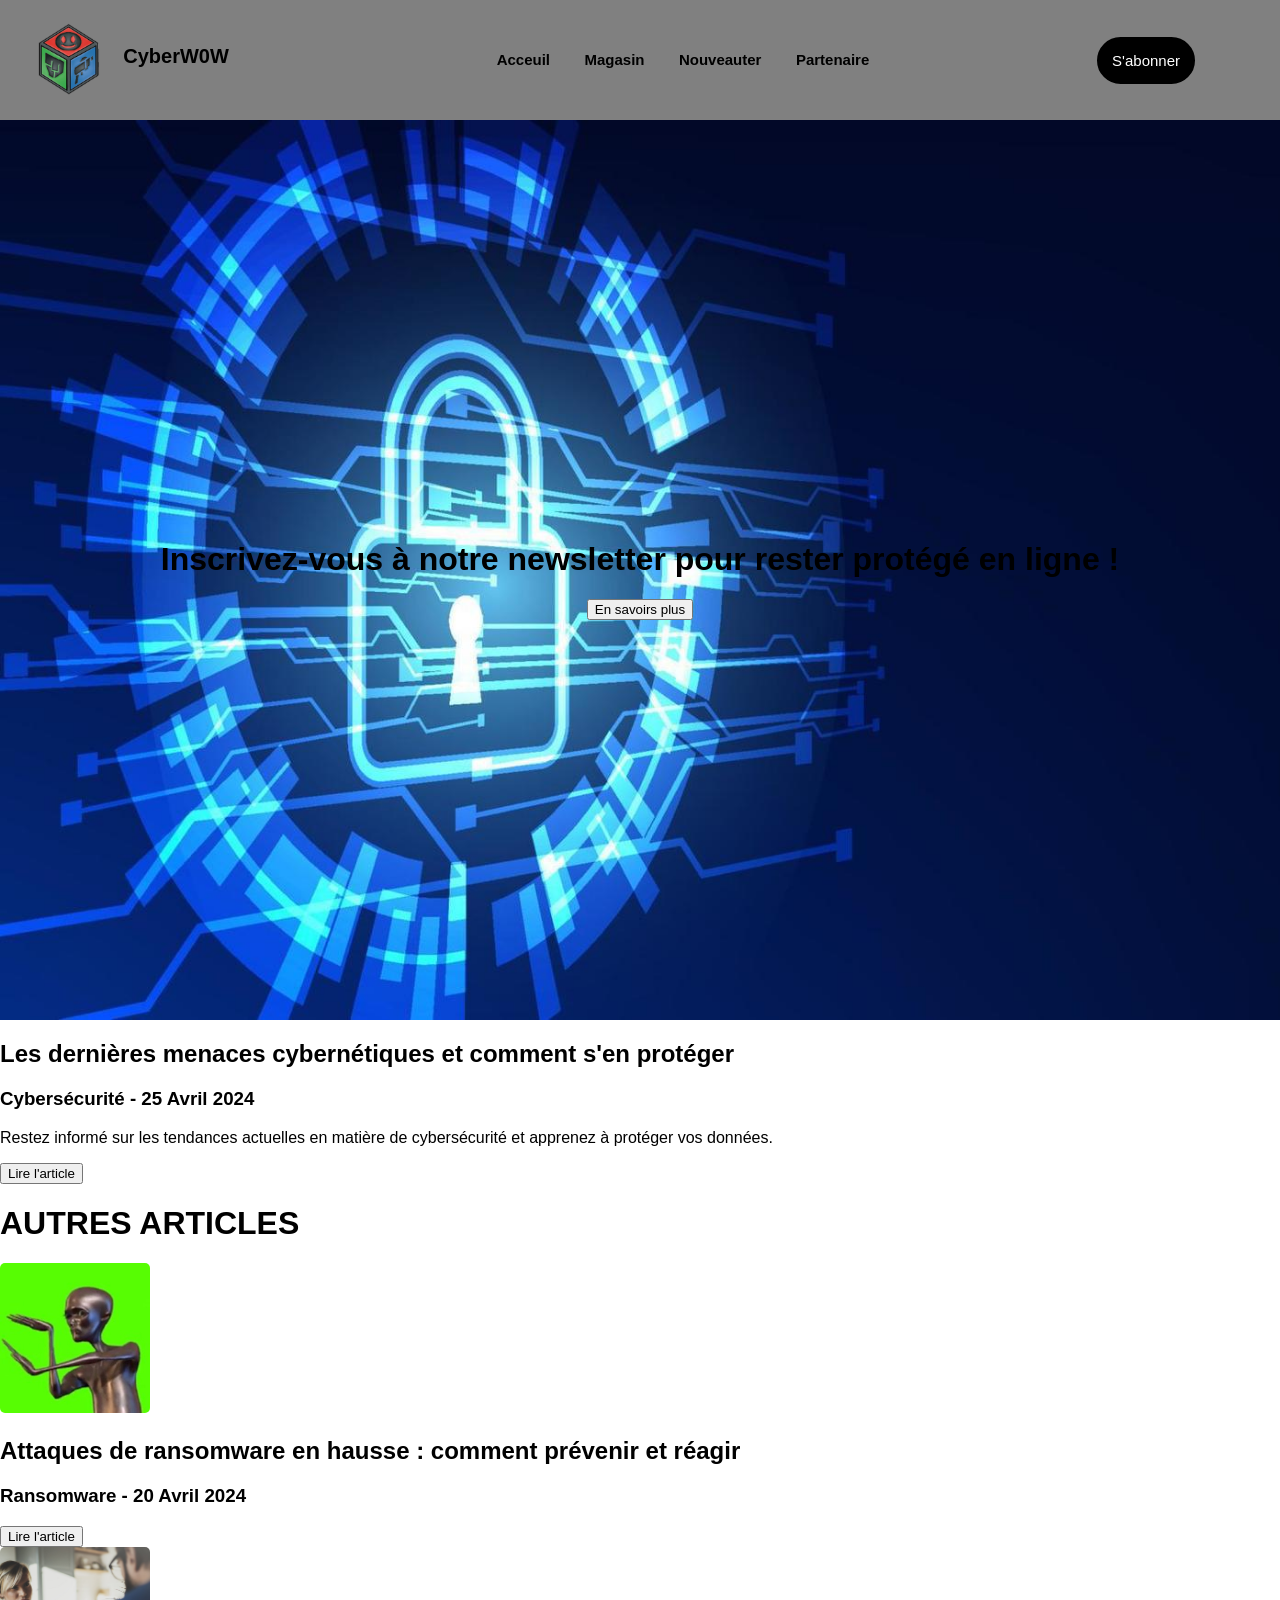
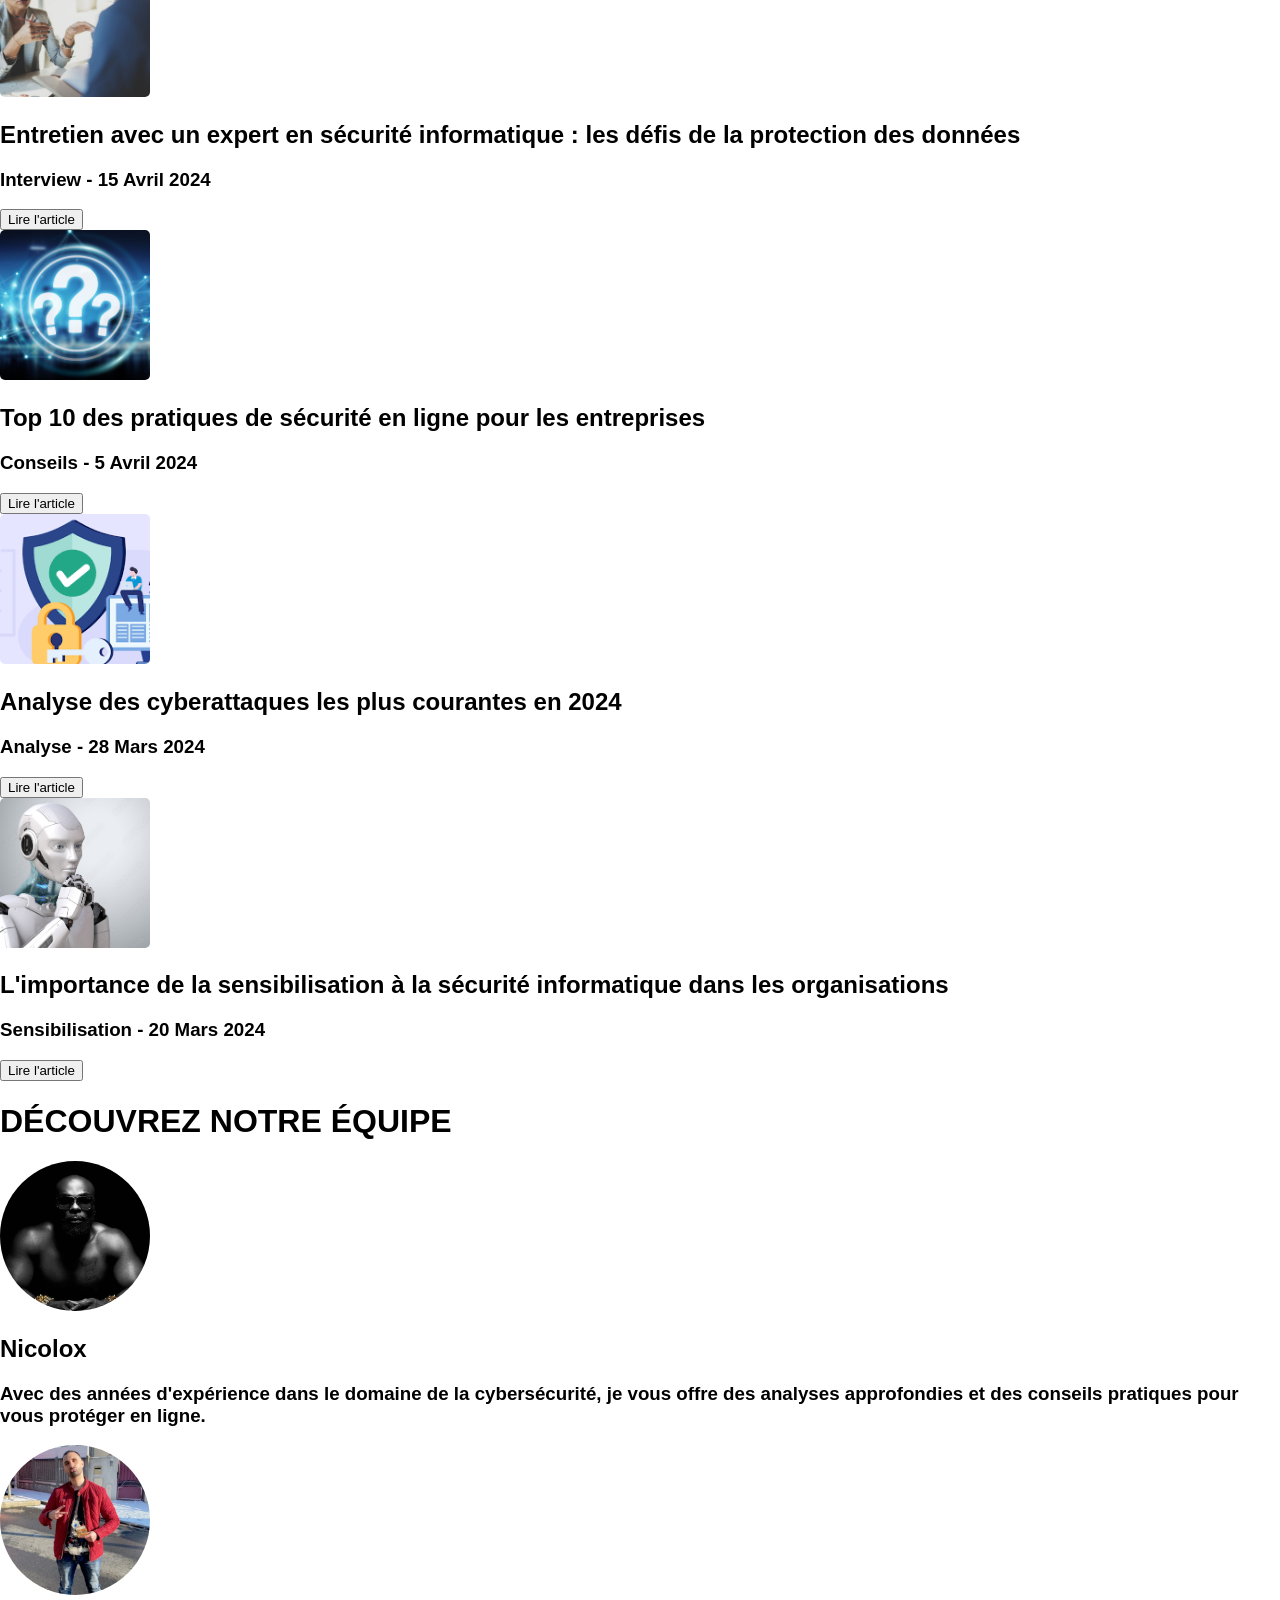
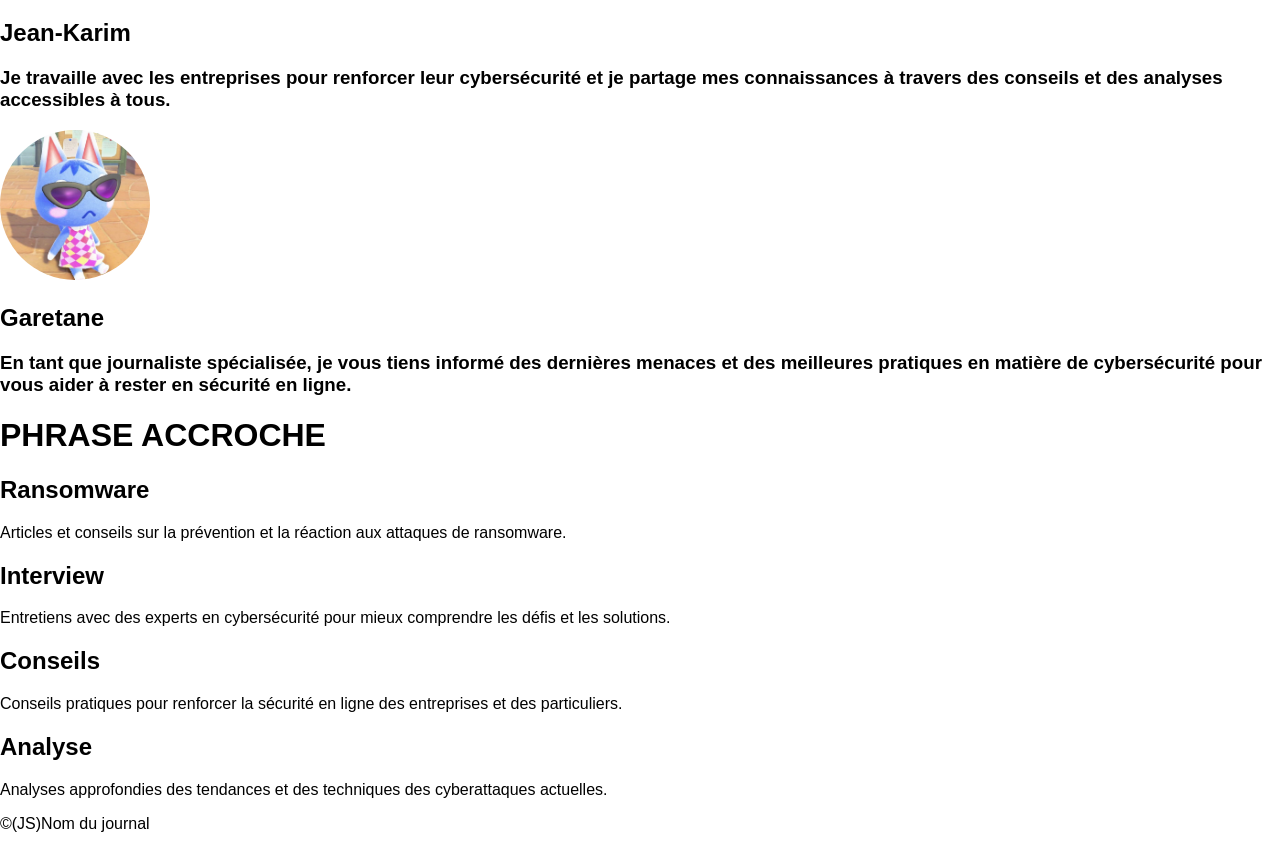
==== commit 3ebeeb1c: "finishing" ====
--- a/index.html
+++ b/index.html
@@ -99,20 +99,20 @@
 <h1 class="big_title">PHRASE ACCROCHE</h1>
 <section class="footer_thème_section">
 <div class="footer_thème_div">
-<h2>Thème1(JS)</h2>
-<p class="footer_text">(JS)Phrase accroche Phrase accroche Phrase accroche Phrase accroche Phrase accroche Phrase accroche Phrase accroche Phrase accroche Phrase accroche Phrase accroche Phrase accroche Phrase accroche Phrase accroche Phrase accroche Phrase accroche Phrase</p>
+<h2 class="theme_nom">Thème1(JS)</h2>
+<p class="theme_description">(JS)Phrase accroche Phrase accroche Phrase accroche Phrase accroche Phrase accroche Phrase accroche Phrase accroche Phrase accroche Phrase accroche Phrase accroche Phrase accroche Phrase accroche Phrase accroche Phrase accroche Phrase accroche Phrase</p>
 </div>
 <div class="footer_thème_div">
-   <h2>(JS)Thème2</h2>
-   <p class="footer_text">(JS)Phrase accroche Phrase accroche Phrase accroche Phrase accroche Phrase accroche Phrase accroche Phrase accroche Phrase accroche Phrase accroche Phrase accroche Phrase accroche Phrase accroche Phrase accroche Phrase accroche Phrase accroche Phrase</p>
+   <h2 class="theme_nom">(JS)Thème2</h2>
+   <p class="theme_description">(JS)Phrase accroche Phrase accroche Phrase accroche Phrase accroche Phrase accroche Phrase accroche Phrase accroche Phrase accroche Phrase accroche Phrase accroche Phrase accroche Phrase accroche Phrase accroche Phrase accroche Phrase accroche Phrase</p>
    </div>
    <div class="footer_thème_div">
-      <h2>(JS)Thème3</h2>
-      <p class="footer_text">(JS)Phrase accroche Phrase accroche Phrase accroche Phrase accroche Phrase accroche Phrase accroche Phrase accroche Phrase accroche Phrase accroche Phrase accroche Phrase accroche Phrase accroche Phrase accroche Phrase accroche Phrase accroche Phrase</p>
+      <h2 class="theme_nom">(JS)Thème3</h2>
+      <p class="theme_description">(JS)Phrase accroche Phrase accroche Phrase accroche Phrase accroche Phrase accroche Phrase accroche Phrase accroche Phrase accroche Phrase accroche Phrase accroche Phrase accroche Phrase accroche Phrase accroche Phrase accroche Phrase accroche Phrase</p>
       </div>
       <div class="footer_thème_div">
-         <h2>(JS)Thème4</h2>
-         <p class="footer_text">(JS)Phrase accroche Phrase accroche Phrase accroche Phrase accroche Phrase accroche Phrase accroche Phrase accroche Phrase accroche Phrase accroche Phrase accroche Phrase accroche Phrase accroche Phrase accroche Phrase accroche Phrase accroche Phrase</p>
+         <h2 class="theme_nom">(JS)Thème4</h2>
+         <p class="theme_description">(JS)Phrase accroche Phrase accroche Phrase accroche Phrase accroche Phrase accroche Phrase accroche Phrase accroche Phrase accroche Phrase accroche Phrase accroche Phrase accroche Phrase accroche Phrase accroche Phrase accroche Phrase accroche Phrase</p>
       </div>
 </section>
 <p class="copyright">©️(JS)Nom du journal</p>
--- a/style.css
+++ b/style.css
@@ -104,4 +104,10 @@
     object-fit: cover;
     border-radius: 5px;
   }
+.team_member_image {
+    width: 150px;
+    height: 150px;
+    object-fit: cover;
+    border-radius: 100%;
+}
   
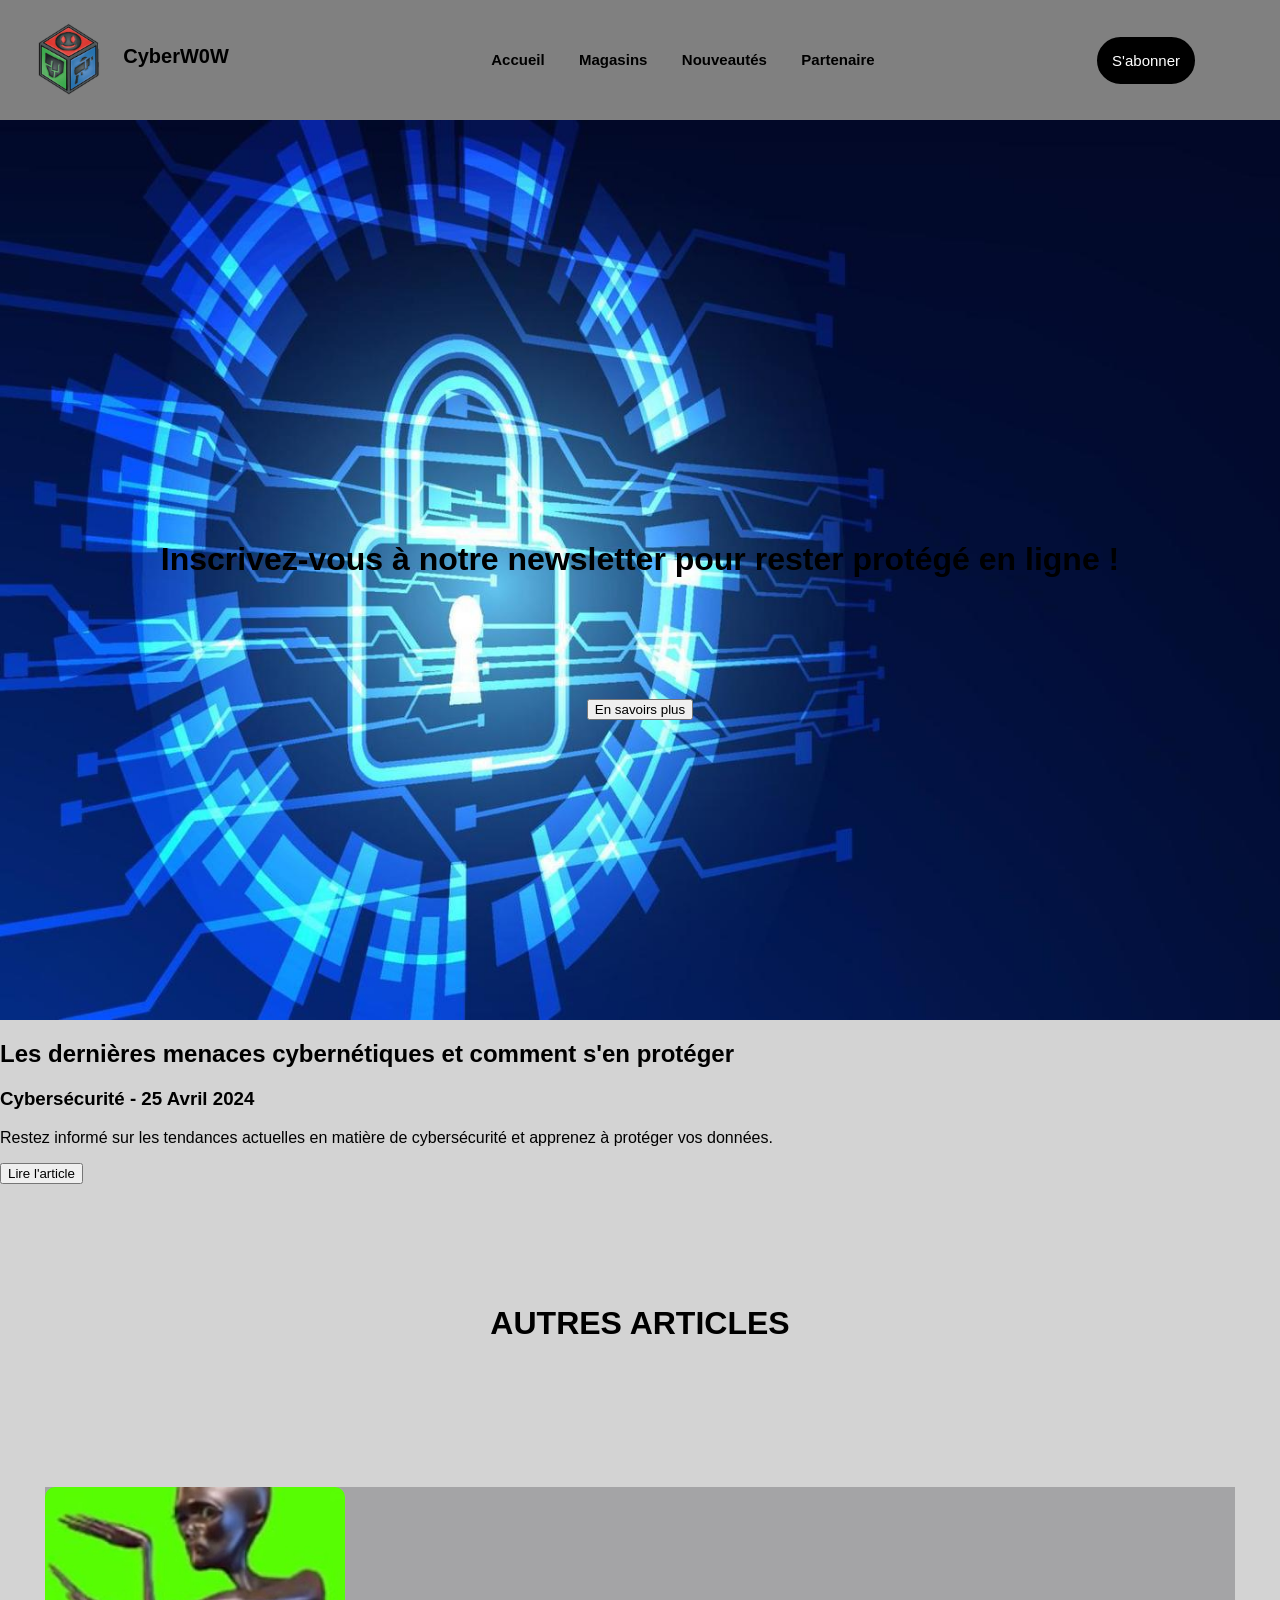
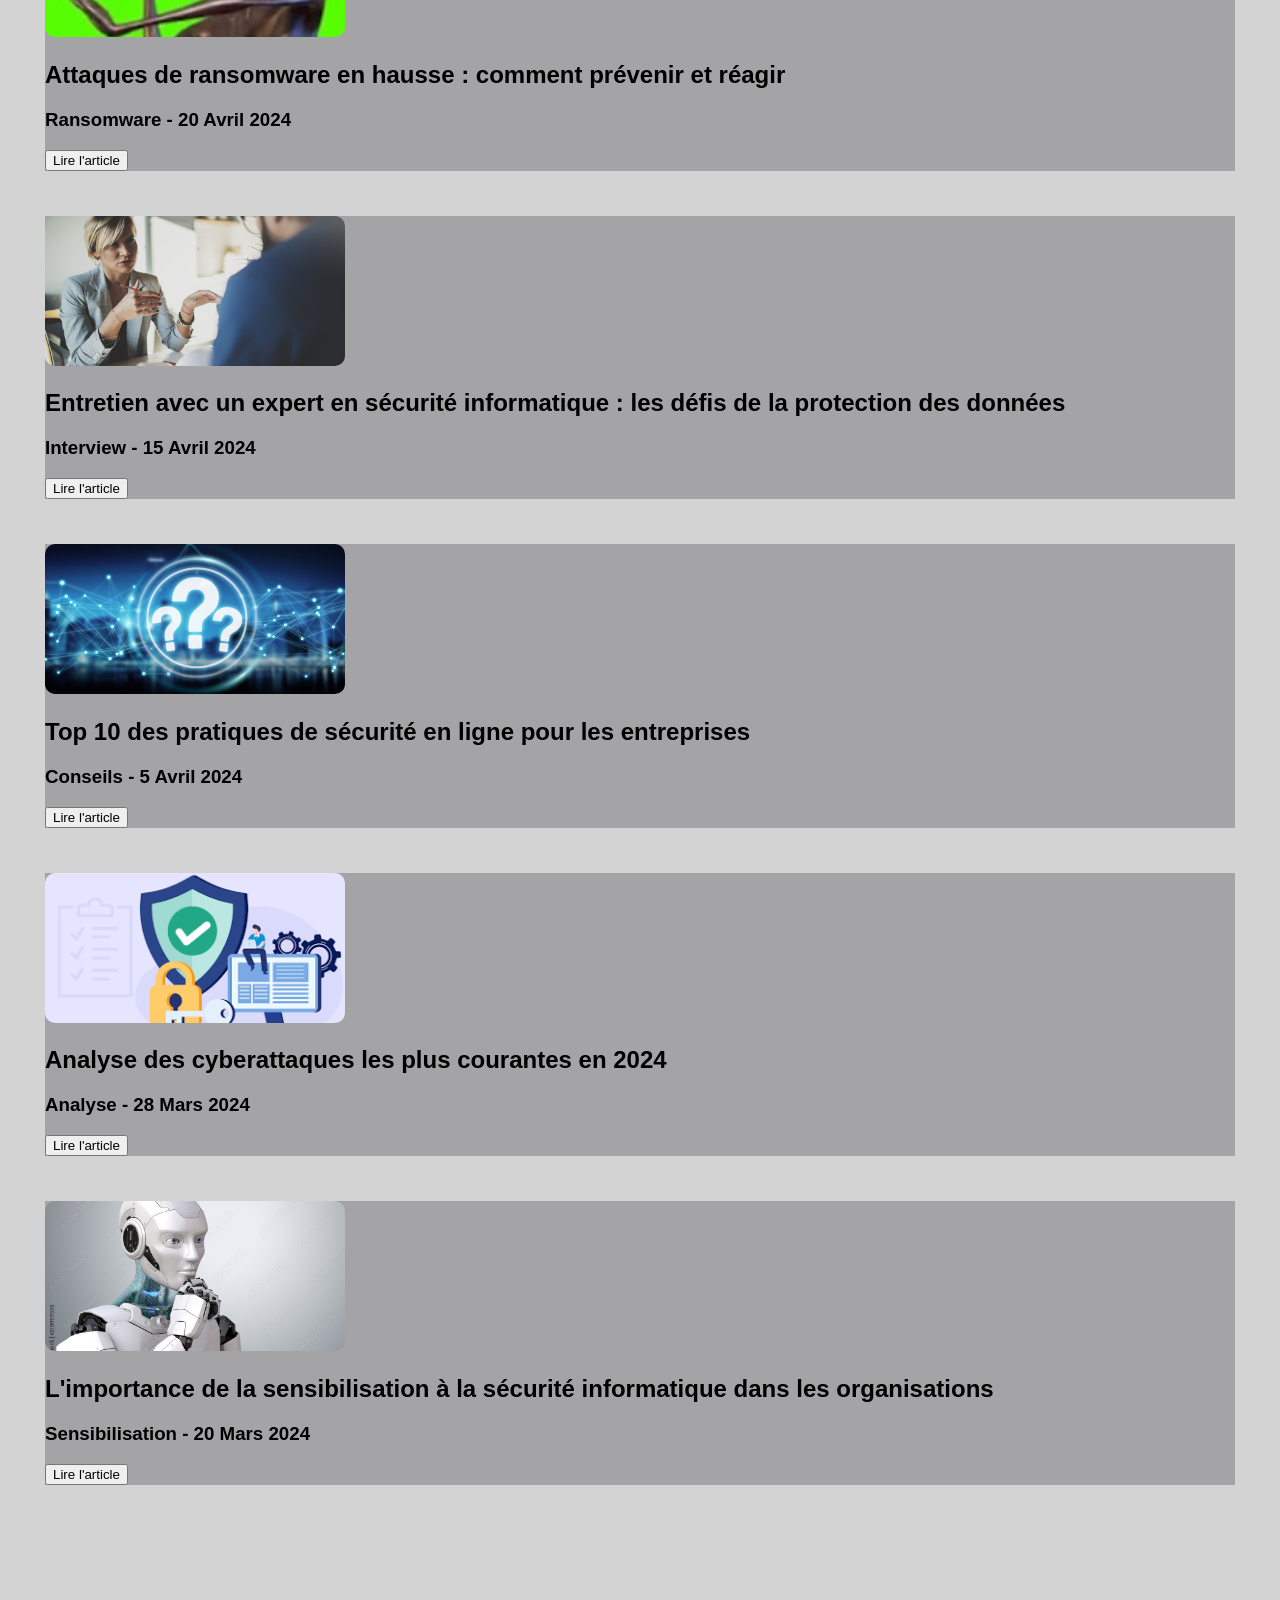
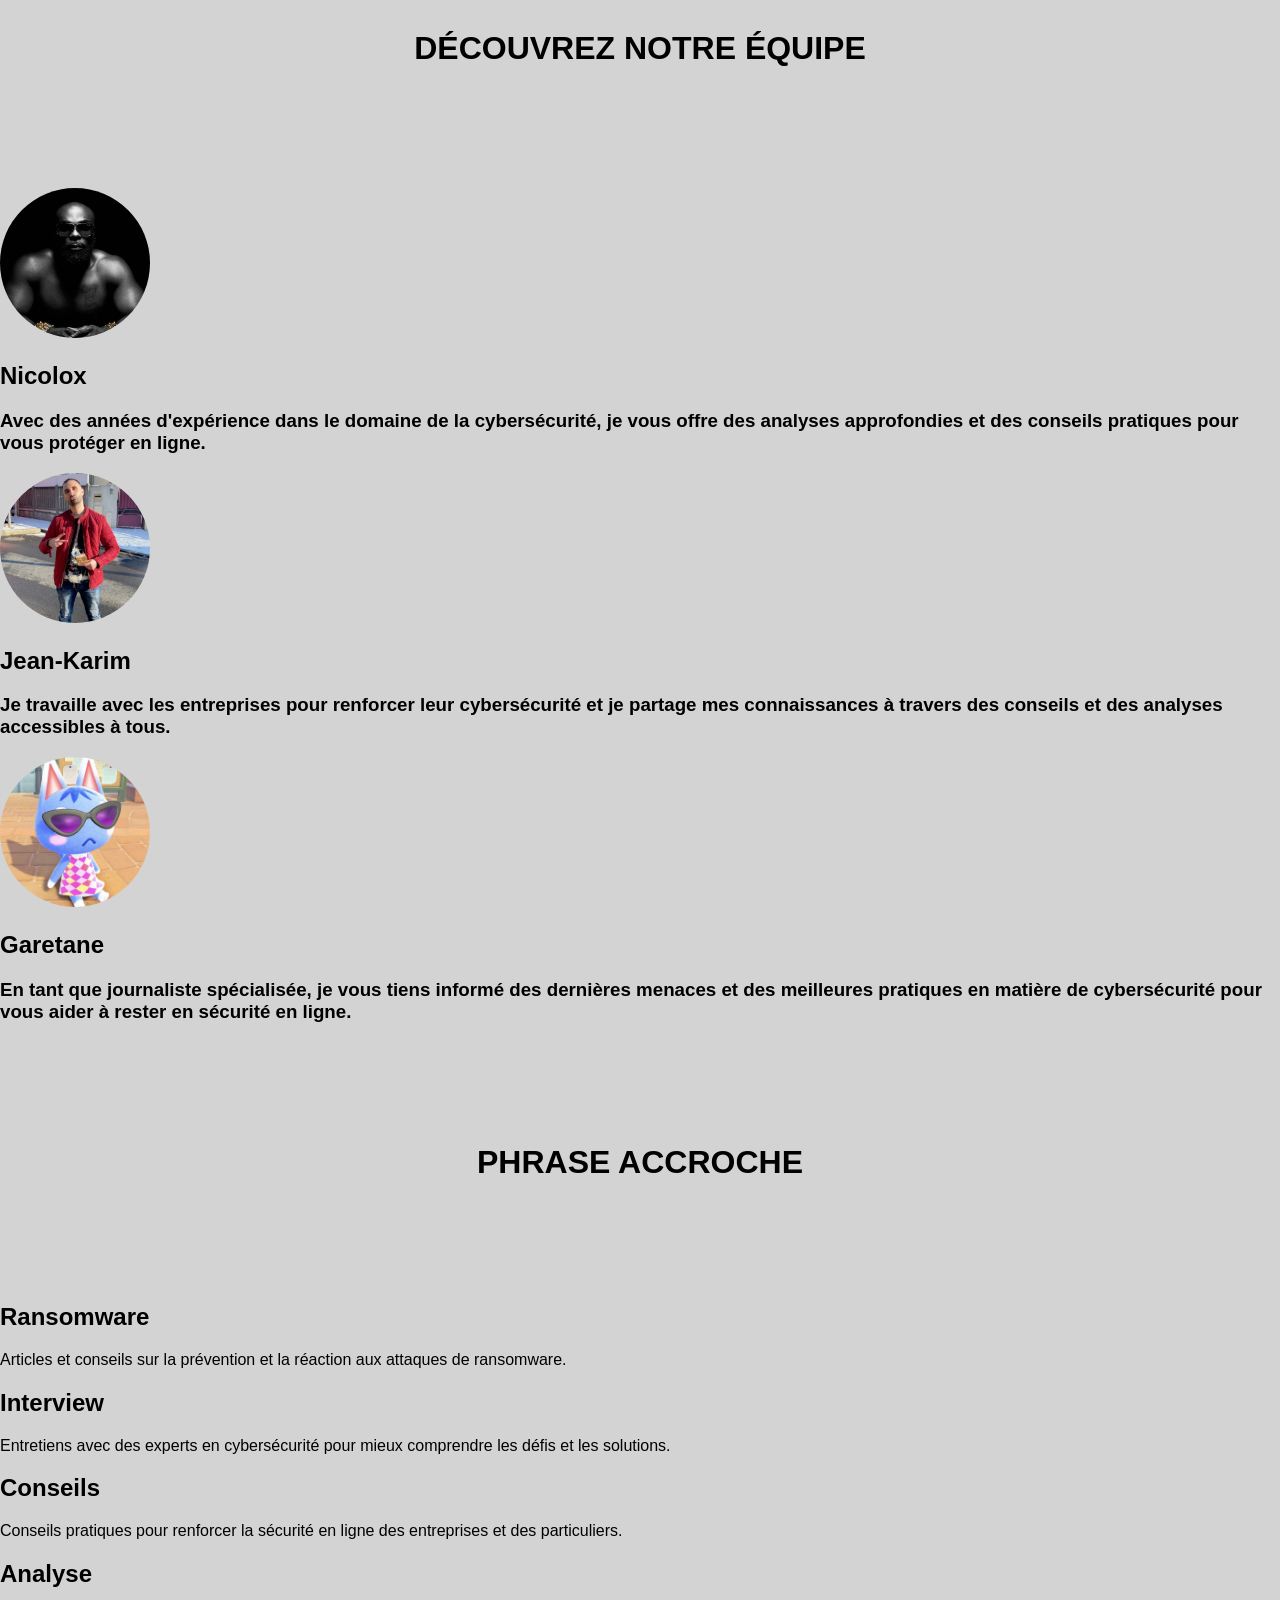
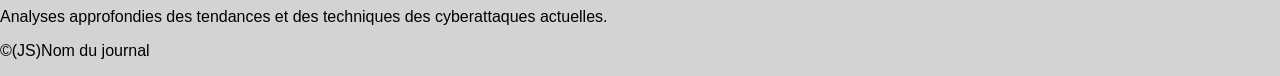
==== commit 47ef8926: "CSS a faire et fini" ====
--- a/index.html
+++ b/index.html
@@ -14,9 +14,9 @@
          <h3 class="mag_name">"nomJournal"(JS)</h3>
    </div>
    <ul class="nav_bar">
-   <li><a href ="#">Acceuil</a></li>
-   <li><a href ="#">Magasin</a></li>
-   <li><a href ="#">Nouveauter</a></li>
+   <li><a href ="#">Accueil</a></li>
+   <li><a href ="#">Magasins</a></li>
+   <li><a href ="#">Nouveautés</a></li>
    <li><a href ="#">Partenaire</a></li>
    </ul>
 <button class="subscribe_button">S'abonner</button>
--- a/style.css
+++ b/style.css
@@ -2,13 +2,14 @@
     font-family:Arial, Helvetica, sans-serif;
     padding: 0;
     margin: 0;
+    background: lightgray;
 }
 
 h1,h2,h3{
     font-family:'Segoe UI', Tahoma, Geneva, Verdana, sans-serif;
 }
 
-/* Logo */
+
 .nav_logo{
     height: 80px;
     width: auto;
@@ -36,7 +37,7 @@
     padding-right: 50px;
 }
 
-/* Navigation List */
+
 ul{
     list-style: none;
 }
@@ -44,6 +45,7 @@
 ul li{
     display: inline;
 }
+
 ul li a{
     text-decoration: none;
     margin: 15px;
@@ -56,7 +58,6 @@
     color: darkred
 }
 
-/* Contact Button */
 .subscribe_button{
     background:black;
     margin-right: 35px;
@@ -68,7 +69,6 @@
     color: white;
     text-decoration: none;
 }
-
 
 .subscribe_button:hover{
     border: 2px solid darkred;
@@ -99,15 +99,31 @@
 }
 
 .article_image {
-    width: 150px;
+    width: 300px;
     height: 150px;
     object-fit: cover;
-    border-radius: 5px;
-  }
+    border-radius: 10px;
+}
+
 .team_member_image {
     width: 150px;
     height: 150px;
     object-fit: cover;
     border-radius: 100%;
 }
-  +
+.big_title {
+    text-align: center;
+    padding: 100px;
+}
+
+.others_articles {
+    display: flex;
+    flex-direction: column;
+    gap: 45px;
+    margin: 45px;
+}
+
+.full_article {
+    background-image: url('assets/grey_font_test.png');
+}
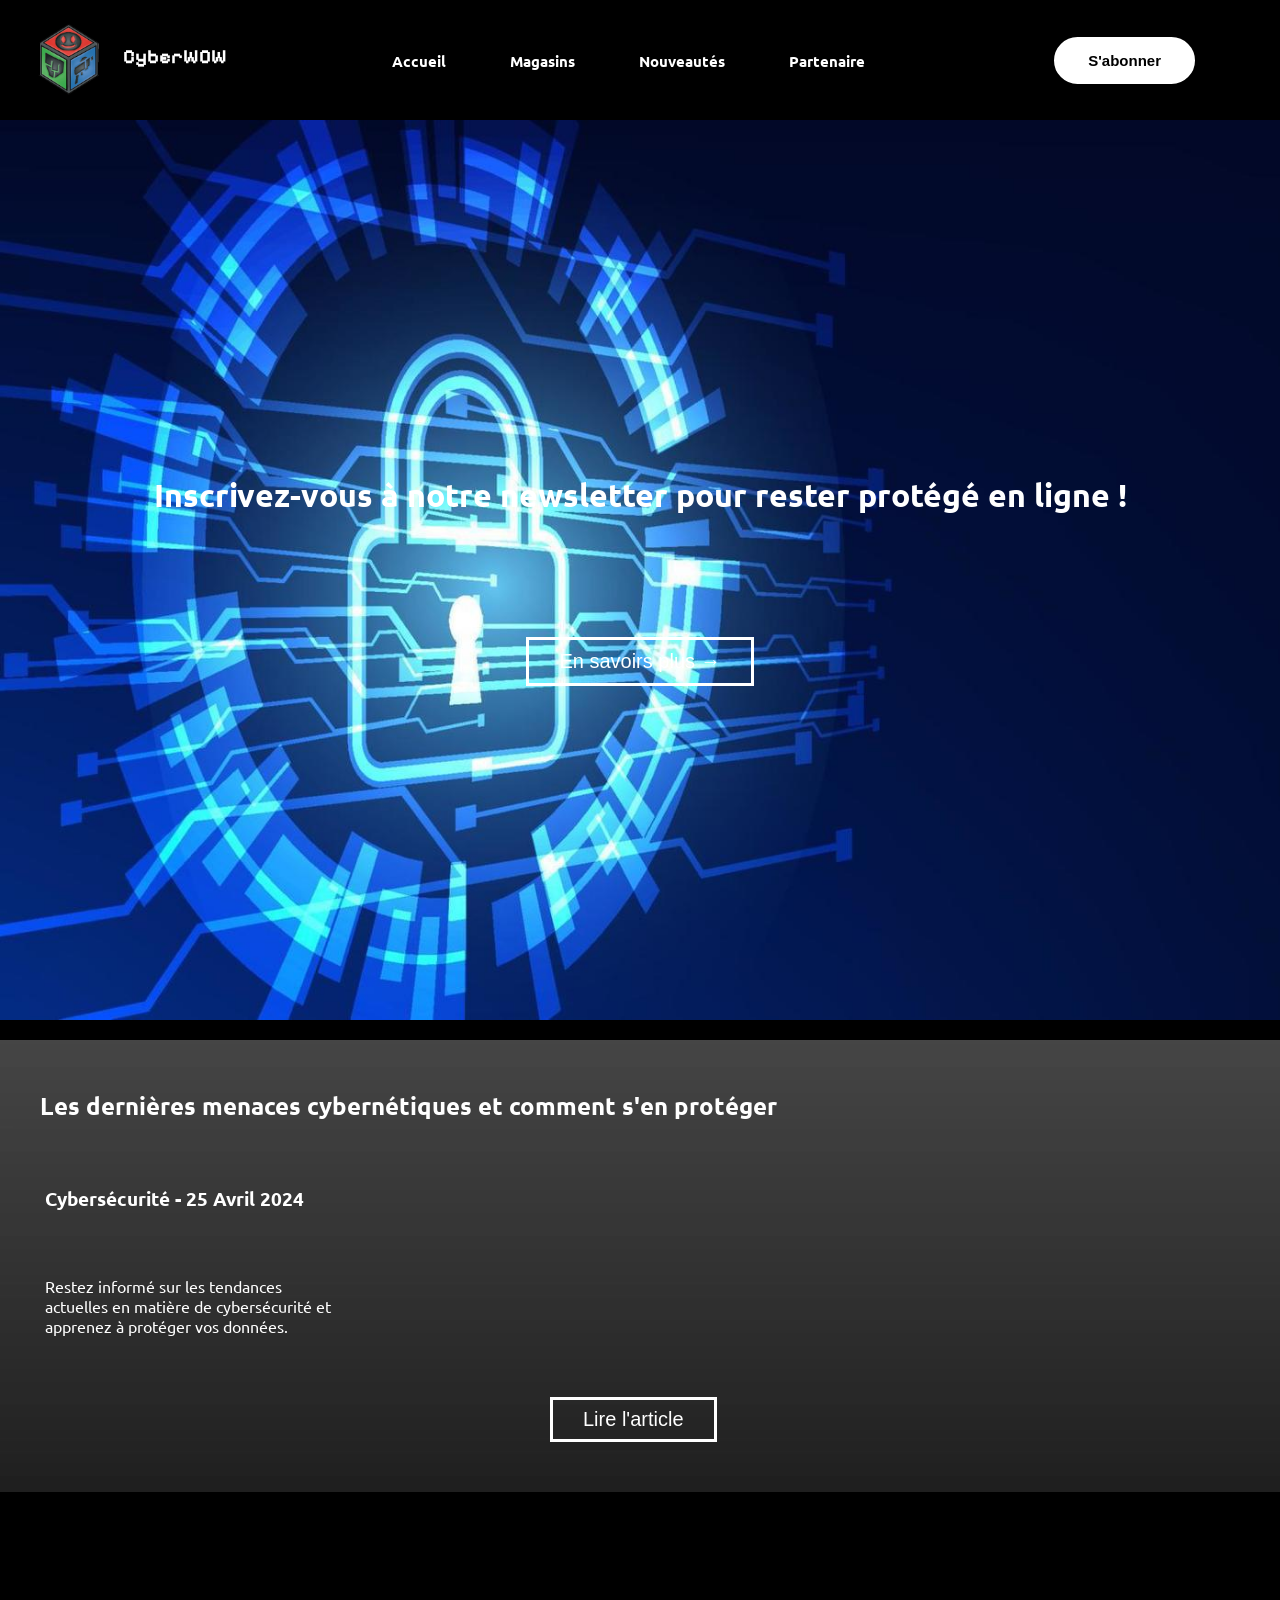
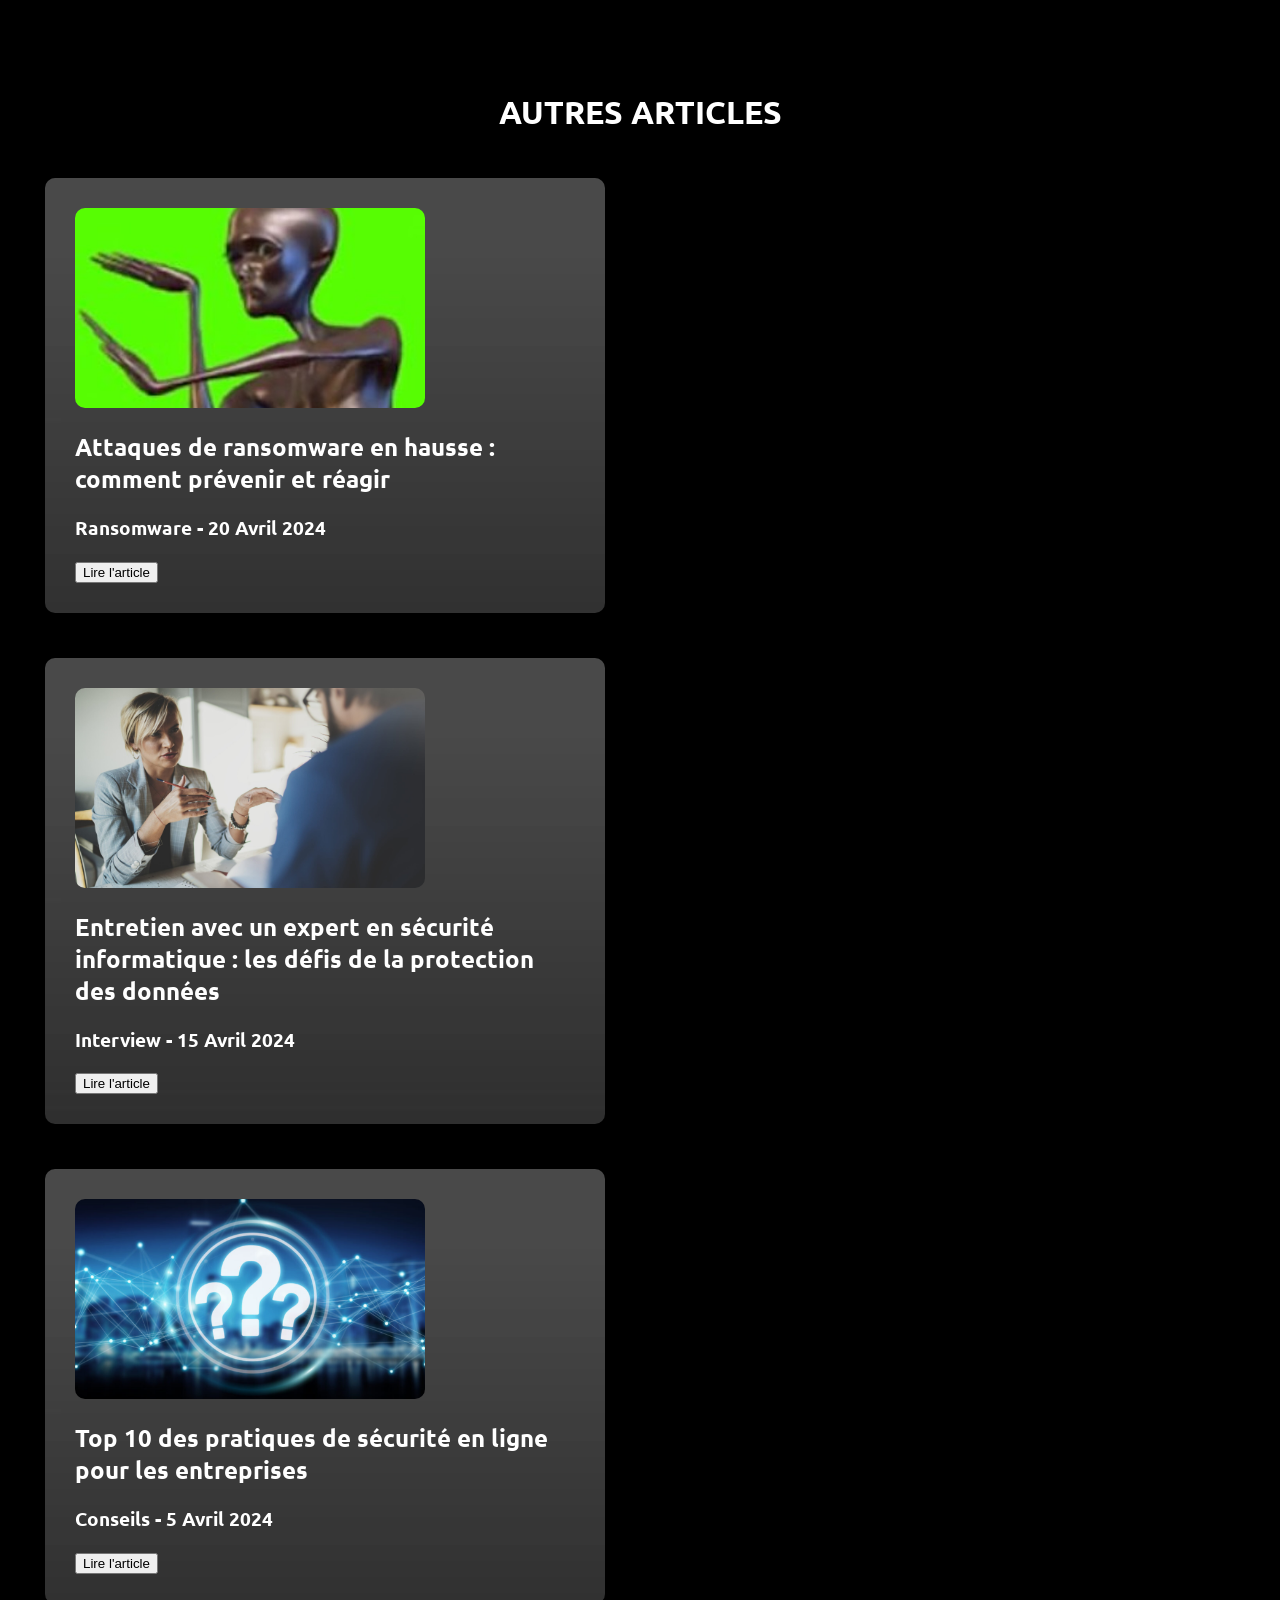
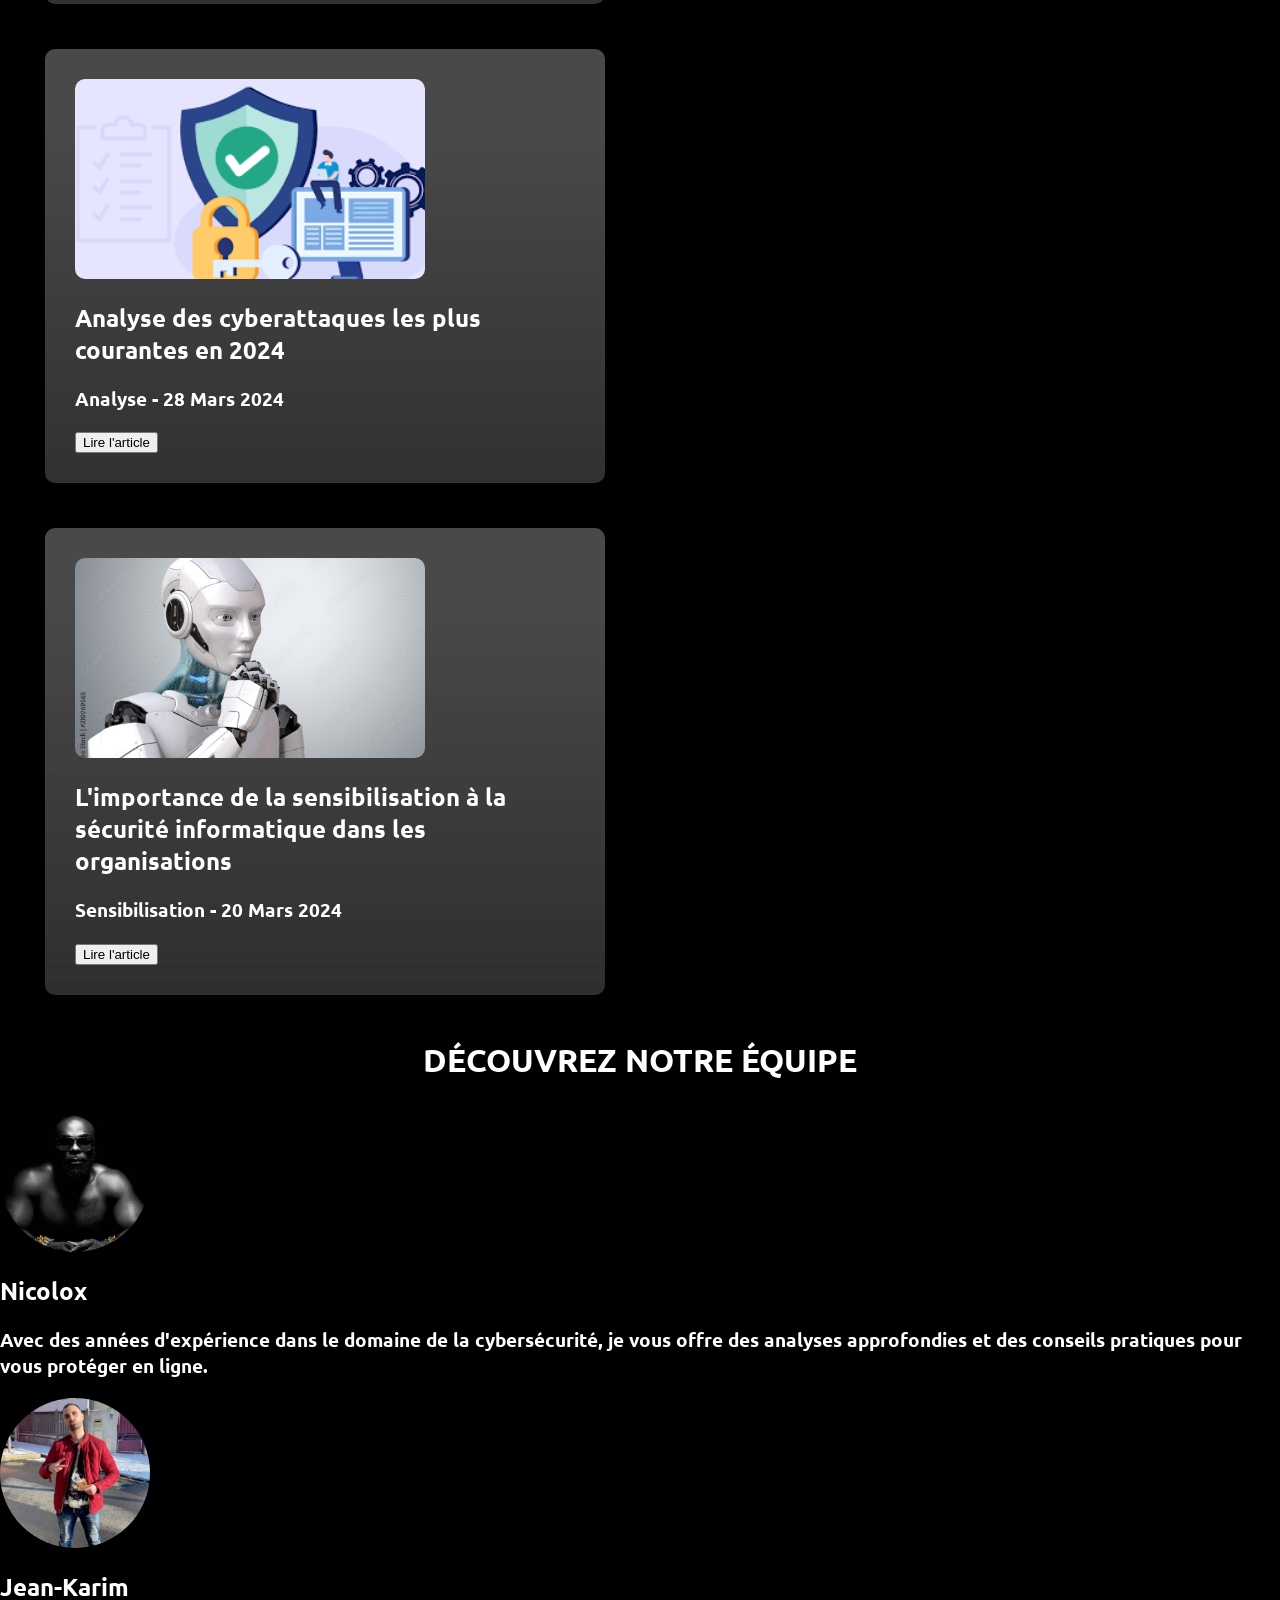
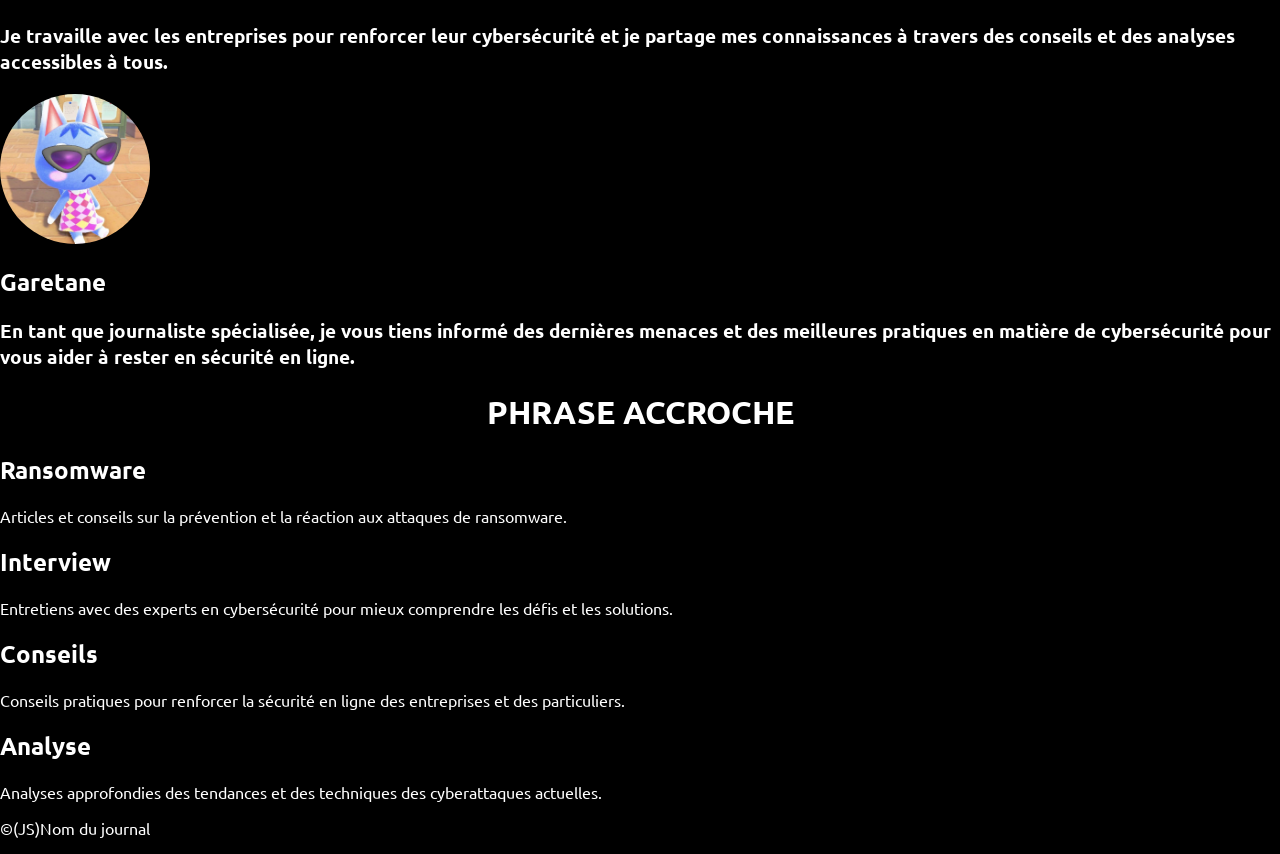
==== commit b9b1a81a: "team et footer a terminer" ====
--- a/index.html
+++ b/index.html
@@ -23,17 +23,19 @@
 </nav>
 <header>
 <h1 id="appel_action"class="big_title">Nouveau ! Decouvrez nos nouveau produits !</h1>
-<button class="header_button">En savoirs plus</button>
+<button class="header_button">En savoirs plus →</button>
 </header>
 <main>
 <div id="highlight_article">
 <h2 id="article_principal_title">(JS)Titre Article</h2>
+<div id="highlight_article_container">
 <h3 id="article_principal_theme_date">(JS)thème - date</h3>
 <p id="article_principal_description">(JS)Paragraphe de l'article Paragraphe de l'article Paragraphe de l'article Paragraphe de l'article Paragraphe de l'article Paragraphe de l'article Paragraphe de l'article Paragraphe de l'article Paragraphe de l'article Paragraphe de l'article Paragraphe de l'article Paragraphe de l'article Paragraphe de l'article Paragraphe de l'article Paragraphe de l'article Paragraphe de l'article Paragraphe de l'article Paragraphe de l'article Paragraphe de l'article Paragraphe de l'article
 </p>
-<button class="article_read_button">Lire l'article</button>
 </div>
-<h1 class="big_title">AUTRES ARTICLES</h1>
+<button id="highlight_article_read_button" class="article_read_button">Lire l'article</button>
+</div>
+<h1 class="second_title">AUTRES ARTICLES</h1>
 <section class="others_articles">
 <div class="full_article">
 <img class="article_image" src="assets/grey_font_test.png">
--- a/style.css
+++ b/style.css
@@ -1,13 +1,19 @@
+@import url('https://fonts.googleapis.com/css2?family=Pixelify+Sans:wght@400..700&display=swap');
+
+@import url('https://fonts.googleapis.com/css2?family=Pixelify+Sans:wght@400..700&family=Ubuntu:ital,wght@0,300;0,400;0,500;0,700;1,300;1,400;1,500;1,700&display=swap');
+
 body{
-    font-family:Arial, Helvetica, sans-serif;
     padding: 0;
     margin: 0;
     background: lightgray;
-}
-
-h1,h2,h3{
-    font-family:'Segoe UI', Tahoma, Geneva, Verdana, sans-serif;
-}
+    background: black;
+}
+
+html{
+    font-family: "Ubuntu", sans-serif;
+    color: white;
+}
+
 
 
 .nav_logo{
@@ -26,13 +32,16 @@
     font-weight: bold;
     margin-left: 20px;
     margin-top: 25px;
+    color: white;
+    transition: 0.3s;
+    font-family: "Pixelify Sans", sans-serif;
 }
 
 nav {
     display: flex;
     justify-content: space-between; 
     align-items: center; 
-    background: grey;
+    background: black;
     padding: 20px;
     padding-right: 50px;
 }
@@ -49,30 +58,37 @@
 ul li a{
     text-decoration: none;
     margin: 15px;
+    padding-right: 30px;
     font-size: 15px;
-    transition: 0.5s;
+    transition: 0.3s;
+    color: white;
+    font-weight: bold;
+}
+ul li a:hover{
+    color: #4099fc;
+}
+
+.subscribe_button{
+    background:white;
+    margin-left: 35px;
+    margin-right: 35px;
+    border: 2px solid white;
+    padding: 13px;
+    padding-left: 32px;
+    padding-right: 32px;
+    border-radius: 40px;
+    transition: 0.3s;
+    font-size: 15px;
+    font-weight: bold;
     color: black;
-    font-weight: bold;
-}
-ul li a:hover{
-    color: darkred
-}
-
-.subscribe_button{
-    background:black;
-    margin-right: 35px;
-    border: 2px solid black;
-    padding: 13px;
-    border-radius: 40px;
-    transition: 0.3s;
-    font-size: 15px;
-    color: white;
     text-decoration: none;
+    transition: 0.3s;
 }
 
 .subscribe_button:hover{
-    border: 2px solid darkred;
-    background: darkred;
+    border: 2px solid #4099fc;
+    background: #4099fc;
+    color: white;
 }
 
 header {
@@ -84,6 +100,54 @@
     justify-content: center;
     align-items: center;
     flex-direction: column;
+}
+
+.header_button {
+    border: 3px white solid;
+    background-color: transparent;
+    font-size: 20px;
+    color: white;
+    margin-top: 100px;
+    padding: 10px;
+    padding-left: 30px;
+    padding-right: 30px;
+    transition: 0.7s;
+}
+
+.header_button:hover{
+    background: black;
+}
+
+#highlight_article{
+    background-image: url('assets/black_background.webp');
+    background-size: cover;
+    background-position: center;
+}
+
+#article_principal_title {
+    padding-top: 50px;
+    padding-left: 40px;
+}
+
+#highlight_article_container{
+    display: flex;
+    flex-direction: column;
+    gap: 30px;
+    margin: 45px;
+    max-width: 300px;
+}
+
+#highlight_article_read_button {
+    margin-left: 550px;
+    border: 3px white solid;
+    background-color: transparent;
+    font-size: 20px;
+    padding: 8px;
+    padding-left: 30px;
+    padding-right: 30px;
+    color: white;
+    transition: 0.7s;
+    margin-bottom: 50px;
 }
 
 #new_product_title{
@@ -99,11 +163,13 @@
 }
 
 .article_image {
-    width: 300px;
-    height: 150px;
+    width: 350px;
+    height: 200px;
     object-fit: cover;
     border-radius: 10px;
 }
+
+
 
 .team_member_image {
     width: 150px;
@@ -114,9 +180,15 @@
 
 .big_title {
     text-align: center;
-    padding: 100px;
-}
-
+    color: white;
+}
+
+.second_title {
+    text-align: center;
+    color: white;
+    margin-top: 200px;
+    margin-bottom: 20px;
+}
 .others_articles {
     display: flex;
     flex-direction: column;
@@ -125,5 +197,8 @@
 }
 
 .full_article {
-    background-image: url('assets/grey_font_test.png');
+    background-image: url('assets/black_background.webp');
+    padding: 30px;
+    border-radius: 10px;
+    max-width: 500px;
 }
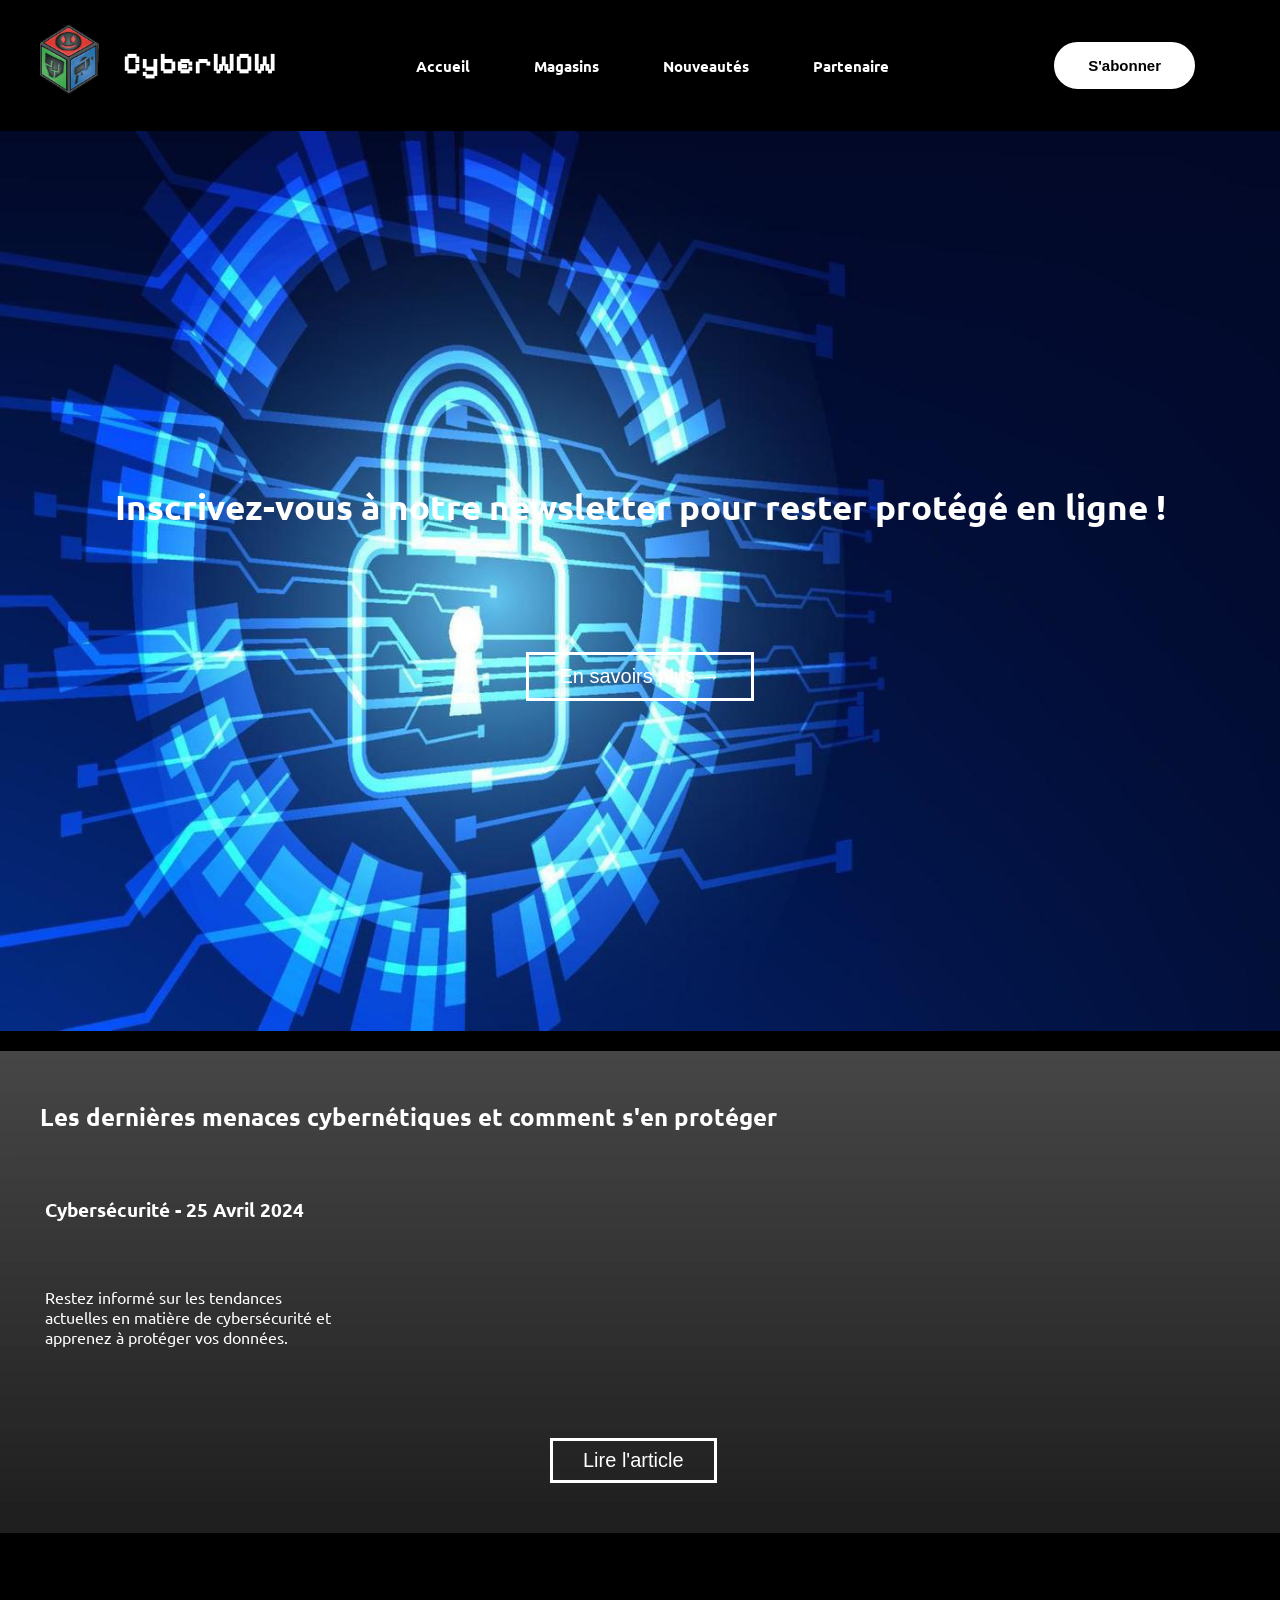
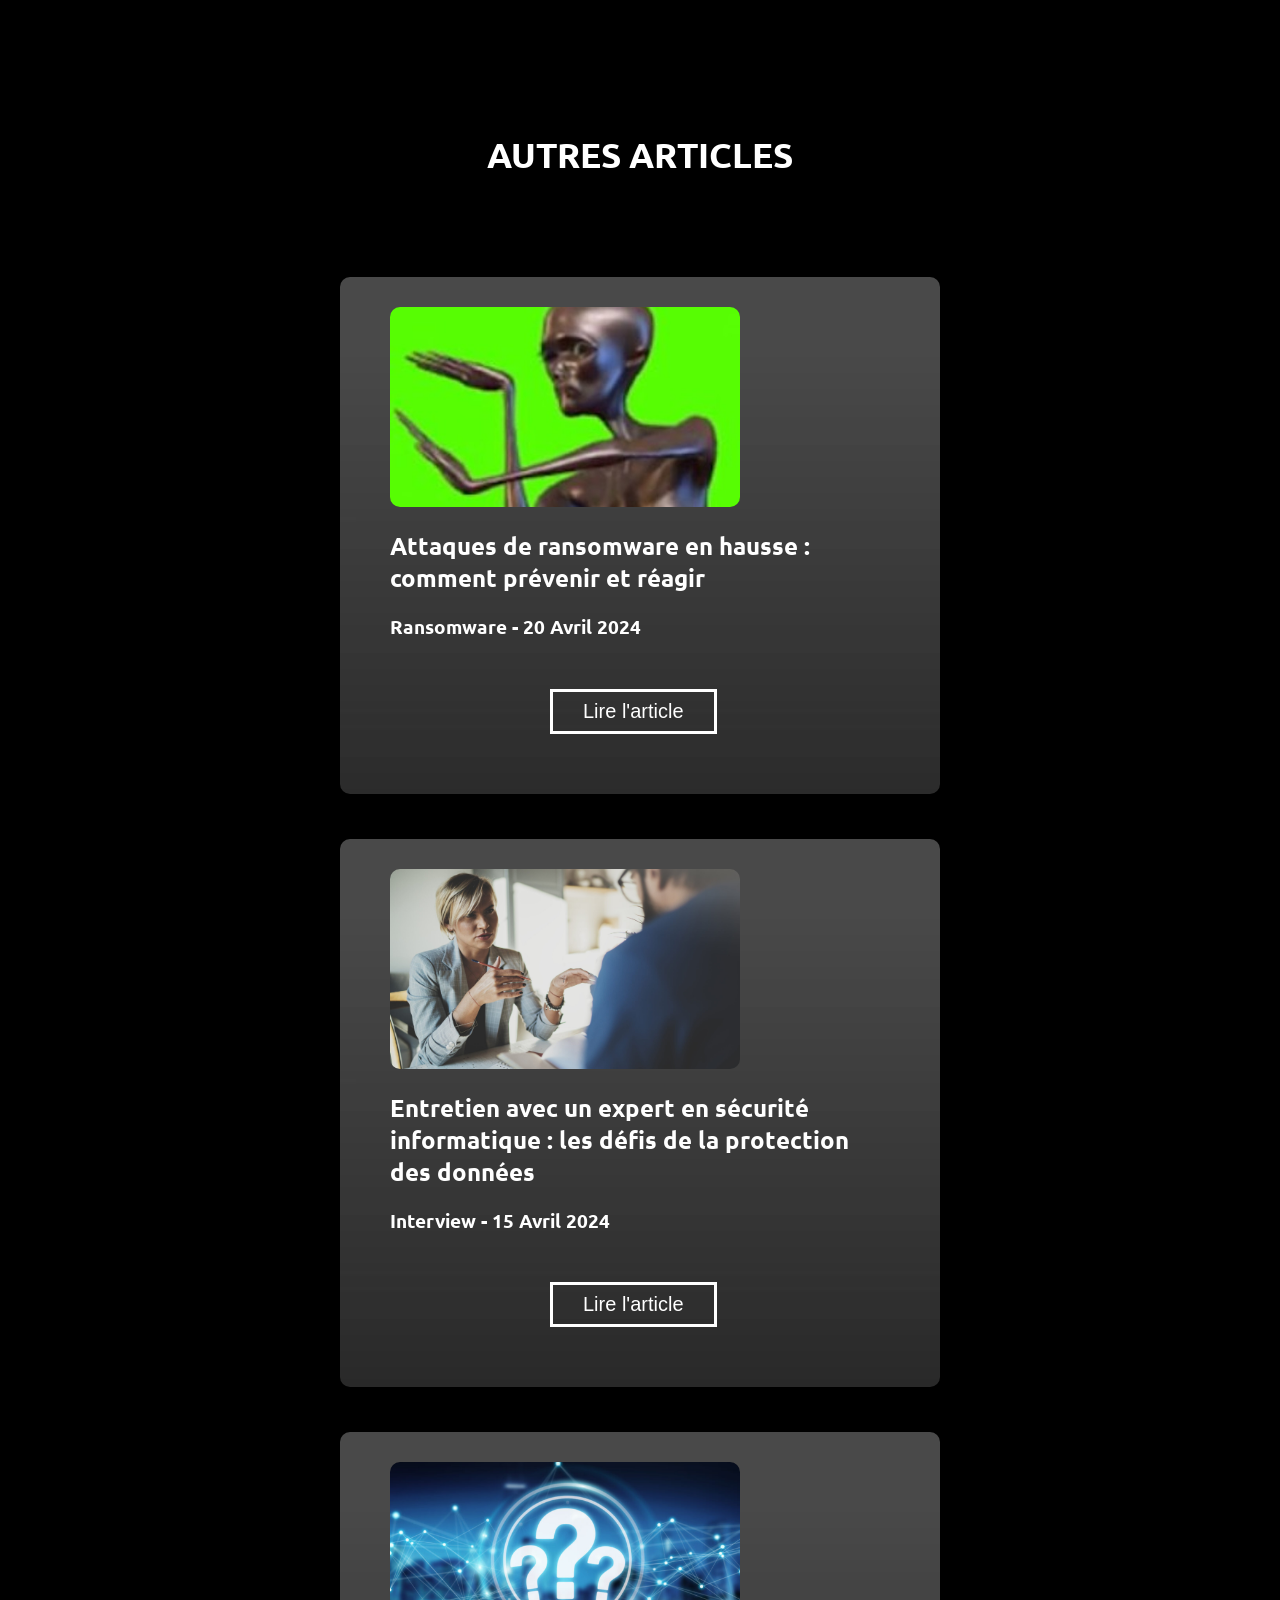
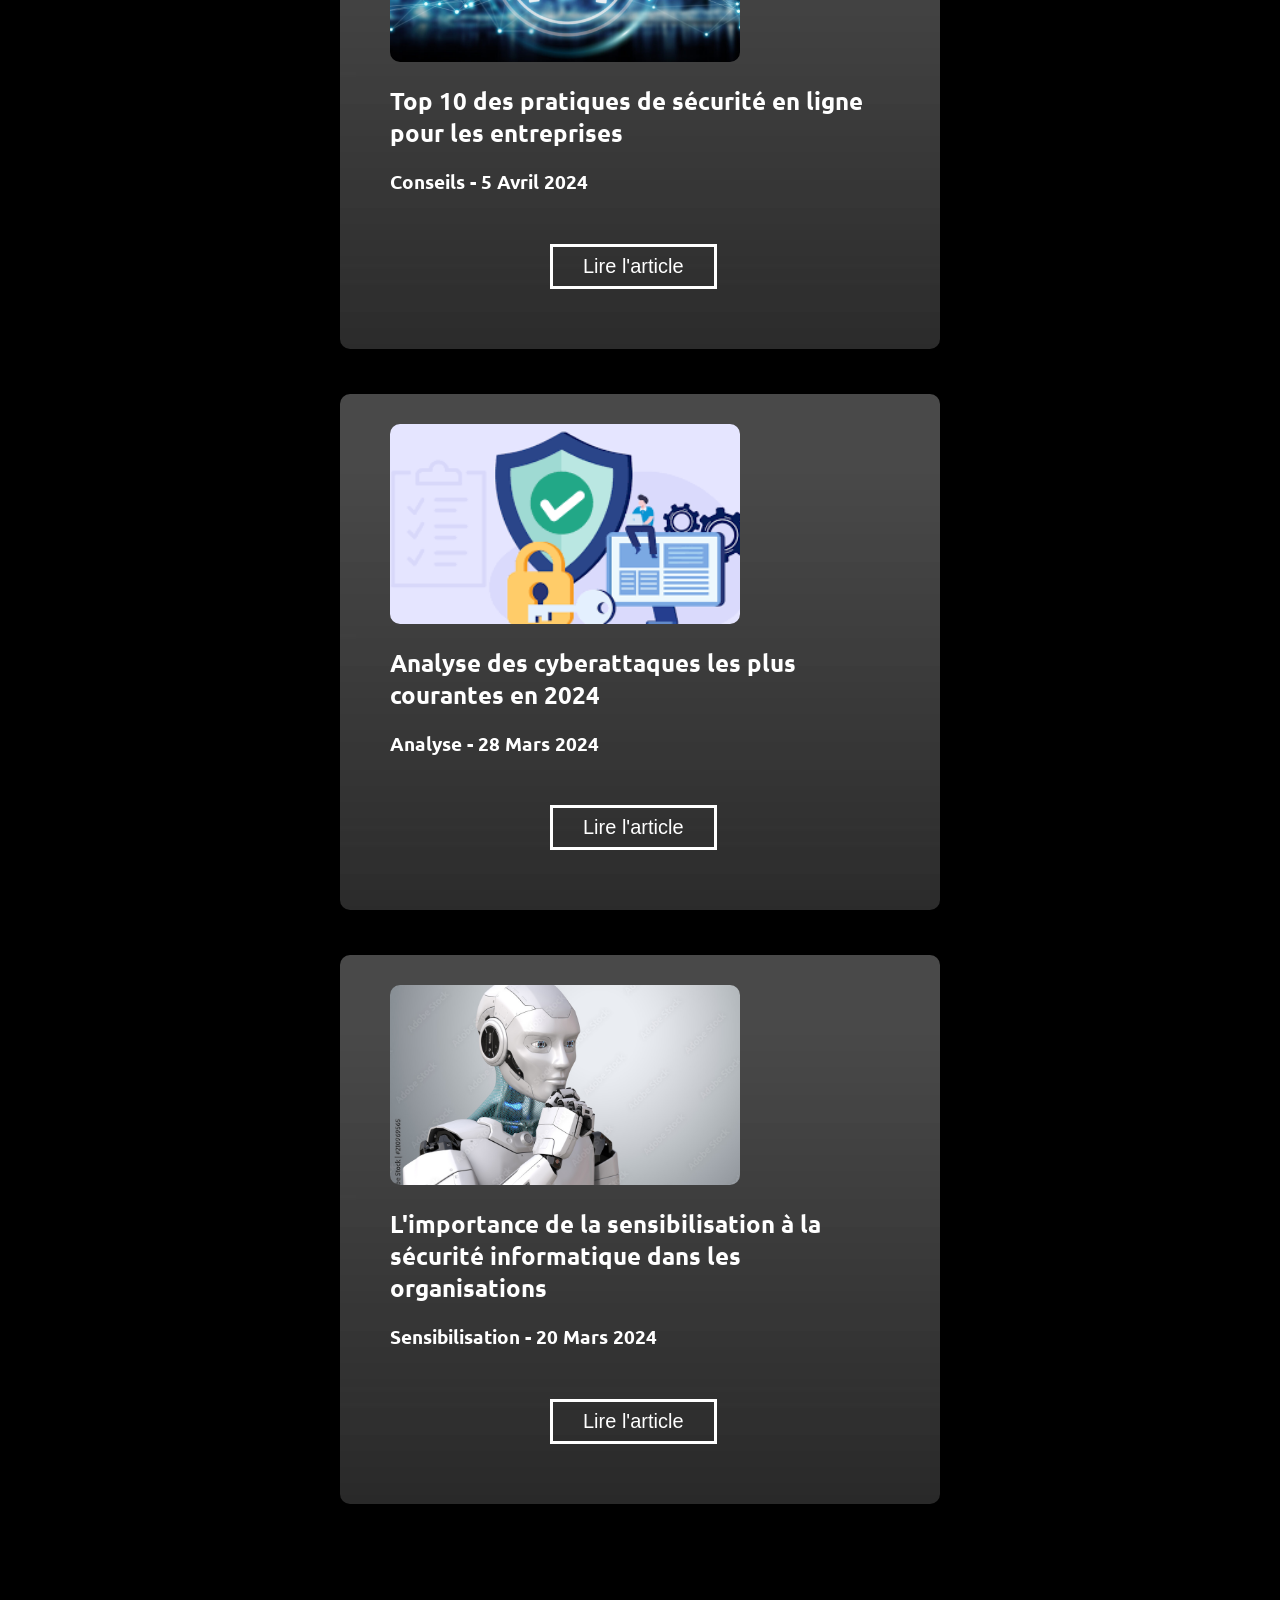
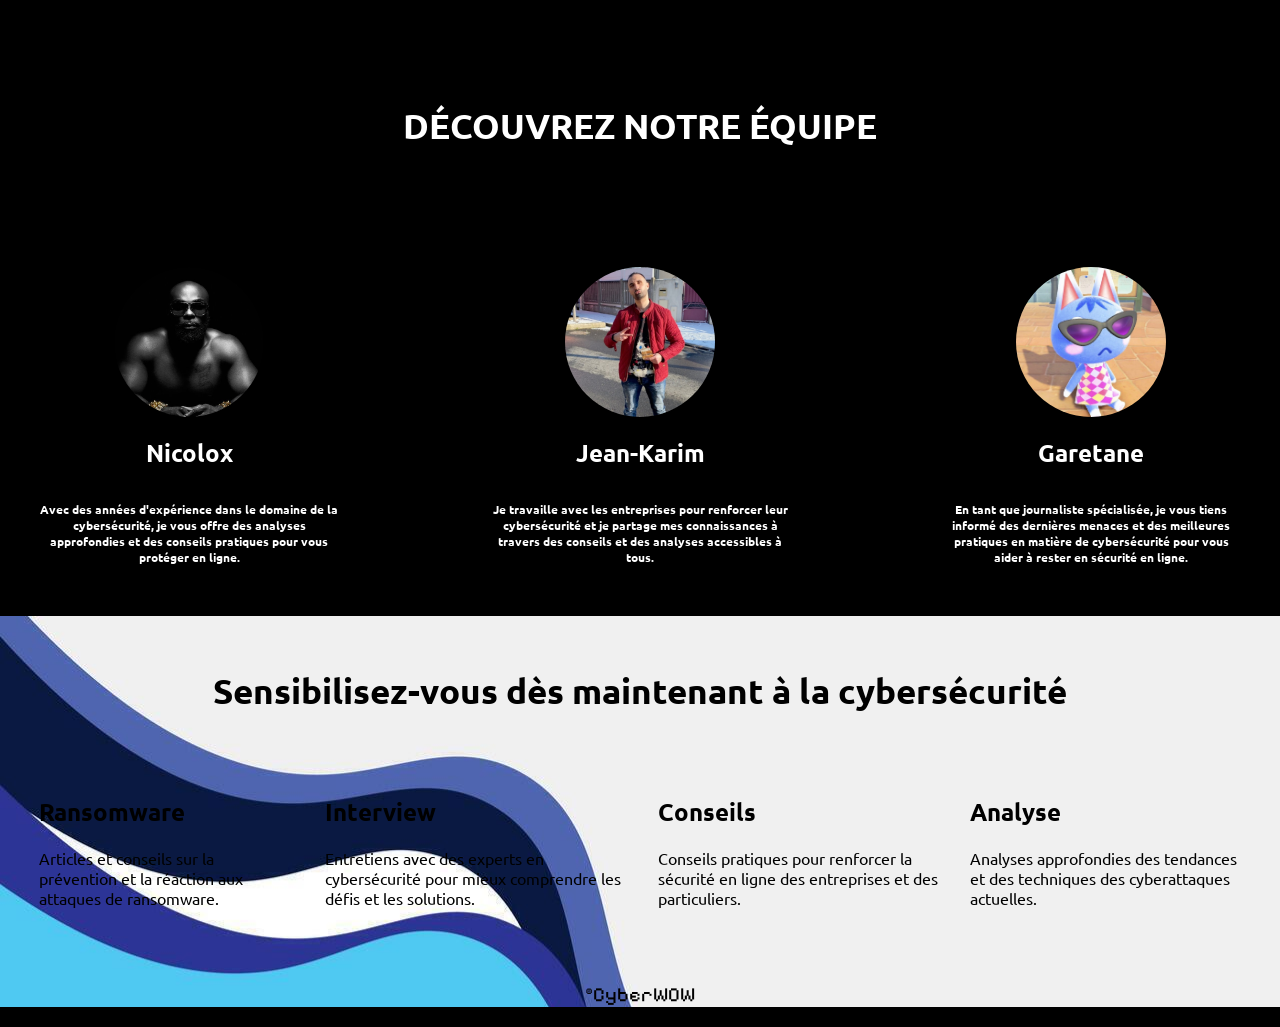
==== commit 2e379cdb: "ddd" ====
--- a/index.html
+++ b/index.html
@@ -78,7 +78,7 @@
             </div>
             </div>
 </section>
-<h1 class="big_title">DÉCOUVREZ NOTRE ÉQUIPE</h1>
+<h1 id="team_member_title"class="big_title">DÉCOUVREZ NOTRE ÉQUIPE</h1>
 <section class="team_section">
 <div class="team_member_div">
 <img class="team_member_image" src="assets/grey_font_test.png">
@@ -98,7 +98,7 @@
 </section>
 </main>
 <footer>
-<h1 class="big_title">PHRASE ACCROCHE</h1>
+<h1 id="footer_title" class="big_title">Sensibilisez-vous dès maintenant à la cybersécurité</h1>
 <section class="footer_thème_section">
 <div class="footer_thème_div">
 <h2 class="theme_nom">Thème1(JS)</h2>
@@ -117,7 +117,7 @@
          <p class="theme_description">(JS)Phrase accroche Phrase accroche Phrase accroche Phrase accroche Phrase accroche Phrase accroche Phrase accroche Phrase accroche Phrase accroche Phrase accroche Phrase accroche Phrase accroche Phrase accroche Phrase accroche Phrase accroche Phrase</p>
       </div>
 </section>
-<p class="copyright">©️(JS)Nom du journal</p>
+<p class="copyright">©️CyberW0W</p>
 </footer>
    <!-- Fin HTML -->
    <script src="script.js"></script>
--- a/style.css
+++ b/style.css
@@ -3,9 +3,8 @@
 @import url('https://fonts.googleapis.com/css2?family=Pixelify+Sans:wght@400..700&family=Ubuntu:ital,wght@0,300;0,400;0,500;0,700;1,300;1,400;1,500;1,700&display=swap');
 
 body{
-    padding: 0;
-    margin: 0;
-    background: lightgray;
+    padding: 0px;
+    margin: 0px;
     background: black;
 }
 
@@ -28,7 +27,7 @@
 }
 
 .mag_name{
-    font-size: 20px;
+    font-size: 30px;
     font-weight: bold;
     margin-left: 20px;
     margin-top: 25px;
@@ -150,6 +149,10 @@
     margin-bottom: 50px;
 }
 
+#highlight_article_read_button:hover{
+    background: black;
+}
+
 #new_product_title{
     font-size: 50px;
     font-weight: bold;
@@ -179,21 +182,24 @@
 }
 
 .big_title {
+    font-size: 35px;
     text-align: center;
     color: white;
 }
 
 .second_title {
+    font-size: 35px;
     text-align: center;
     color: white;
     margin-top: 200px;
-    margin-bottom: 20px;
+    margin-bottom: 100px;
 }
 .others_articles {
     display: flex;
     flex-direction: column;
     gap: 45px;
     margin: 45px;
+    align-items: center;
 }
 
 .full_article {
@@ -201,4 +207,80 @@
     padding: 30px;
     border-radius: 10px;
     max-width: 500px;
-}+    padding-left: 50px;
+    padding-right: 50px;
+    transition: 0.5s;
+}
+
+.full_article:hover {
+    background: #020e38;
+    padding-left: 55px;
+    padding-right: 55px;
+}
+
+.article_read_button {
+    margin-left: 160px;
+    border: 3px white solid;
+    background-color: transparent;
+    font-size: 20px;
+    padding: 8px;
+    padding-left: 30px;
+    padding-right: 30px;
+    color: white;
+    transition: 0.7s;
+    margin-bottom: 30px;
+    margin-top: 30px;
+}
+
+.article_read_button:hover {
+    background: black;
+}
+
+#team_member_title {
+    margin-top: 200px;
+    margin-bottom: 80px;
+}
+
+
+.team_section {
+    display: flex;
+  justify-content: space-between;
+  padding: 39px;  
+}
+
+.team_member_div {
+    display: flex;
+    flex-direction: column;
+    align-items: center;
+    max-width: 300px;
+}
+
+.team_member_role {
+    font-size: 12px;
+    text-align: center;
+}
+
+footer {
+    background-image: url('assets/footer.jpg');
+    padding-top: 30px;
+    color: black;
+}
+.footer_thème_section {
+    display: flex;
+    justify-content: space-between;
+    gap: 30px;
+    padding: 39px;
+}
+
+#footer_title {
+    color: black;
+}
+
+.copyright {
+    font-size: 20px;
+    text-align: center;
+    color: black;
+    font-family: "Pixelify Sans", sans-serif;
+}
+
+
